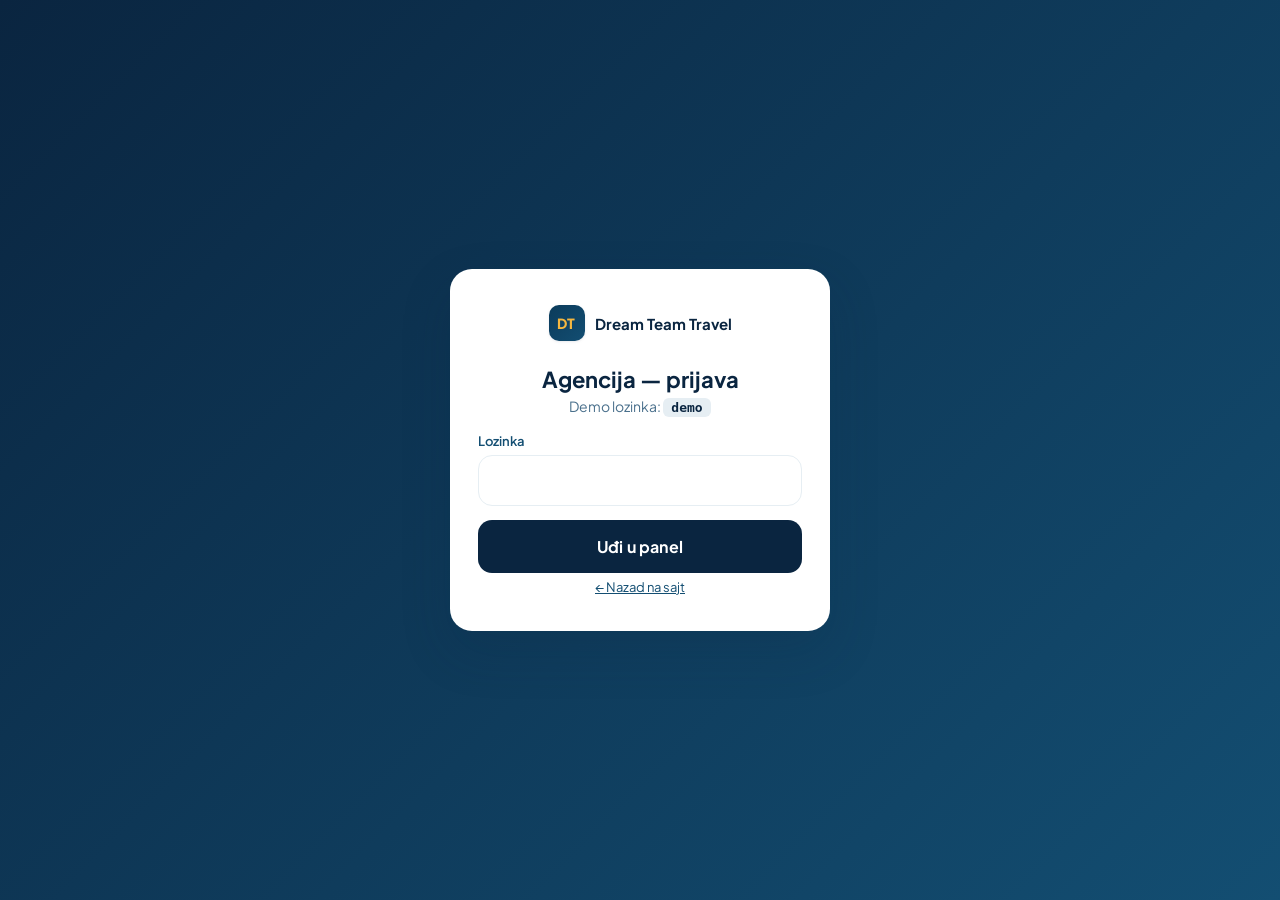
==== admin.html @ a4e40eef "Make demo functional: persistent store + admin panel + lookup + calendar - Add js/store.js: localSto" ====
<!DOCTYPE html>
<html lang="sr">
<head>
  <meta charset="UTF-8" />
  <meta name="viewport" content="width=device-width, initial-scale=1.0" />
  <meta name="theme-color" content="#0a2540" />
  <title>Admin · Dream Team Travel</title>
  <link rel="preconnect" href="https://fonts.googleapis.com" />
  <link rel="preconnect" href="https://fonts.gstatic.com" crossorigin />
  <link href="https://fonts.googleapis.com/css2?family=Plus+Jakarta+Sans:wght@400;500;600;700;800&display=swap" rel="stylesheet" />
  <link rel="stylesheet" href="css/styles.css" />
</head>
<body class="admin-body">

  <!-- Login gate -->
  <div class="admin-gate" id="admin-gate">
    <div class="gate-card">
      <div class="brand center">
        <span class="brand-mark">DT</span>
        <span class="brand-name">Dream Team Travel</span>
      </div>
      <h2>Agencija — prijava</h2>
      <p class="muted">Demo lozinka: <code>demo</code></p>
      <form id="login-form">
        <label class="field">
          <span>Lozinka</span>
          <input type="password" id="admin-pass" autocomplete="current-password" />
        </label>
        <button type="submit" class="btn-primary btn-lg">Uđi u panel</button>
      </form>
      <p class="reassure"><a href="index.html">← Nazad na sajt</a></p>
    </div>
  </div>

  <!-- App -->
  <div class="admin-app" id="admin-app" hidden>
    <header class="admin-nav">
      <a href="index.html" class="brand">
        <span class="brand-mark">DT</span>
        <span class="brand-name">Dream Team Travel · <em>Admin</em></span>
      </a>
      <div class="admin-actions">
        <button class="btn-ghost" id="reseed-btn" title="Vrati demo podatke">↻ Reset demo</button>
        <button class="btn-ghost" id="new-booking-btn">+ Nova rezervacija</button>
        <button class="btn-ghost" id="logout-btn">Odjava</button>
      </div>
    </header>

    <!-- KPI traka -->
    <section class="kpi-row">
      <div class="kpi"><span>Danas — polazaka</span><strong id="k-today-deps">—</strong></div>
      <div class="kpi"><span>Danas — putnika</span><strong id="k-today-pax">—</strong></div>
      <div class="kpi"><span>Ova nedelja — rezervacija</span><strong id="k-week">—</strong></div>
      <div class="kpi"><span>Ova nedelja — prihod</span><strong id="k-rev">—</strong></div>
    </section>

    <!-- Tabovi -->
    <nav class="admin-tabs">
      <button data-tab="upcoming" class="active">Nadolazeći polasci</button>
      <button data-tab="all">Sve rezervacije</button>
      <button data-tab="routes">Pregled po linijama</button>
    </nav>

    <!-- TAB: Upcoming -->
    <section class="admin-section" id="tab-upcoming">
      <div class="section-h">
        <h2>Polasci u narednih 14 dana</h2>
        <div class="muted-sm">Klikni red da otvoriš spisak putnika · Zatvori polazak da blokiraš dalje rezervacije</div>
      </div>
      <div class="dep-table" id="dep-table"></div>
    </section>

    <!-- TAB: Sve rezervacije -->
    <section class="admin-section" id="tab-all" hidden>
      <div class="section-h">
        <h2>Sve rezervacije</h2>
        <input type="search" id="all-search" placeholder="Pretraga: ime, telefon, ref kod, grad..." />
      </div>
      <div class="bookings-table" id="bookings-table"></div>
    </section>

    <!-- TAB: Routes -->
    <section class="admin-section" id="tab-routes" hidden>
      <div class="section-h">
        <h2>Pregled po linijama</h2>
        <div class="muted-sm">Popunjenost i prihod u narednih 14 dana</div>
      </div>
      <div class="routes-table" id="routes-table"></div>
    </section>
  </div>

  <!-- Manifest modal (spisak putnika za polazak) -->
  <div class="confirm-overlay" id="manifest-overlay" hidden>
    <div class="confirm-modal manifest-modal">
      <div class="manifest-head">
        <h2 id="manifest-title">—</h2>
        <button class="btn-text" id="close-manifest">✕</button>
      </div>
      <div class="manifest-sub" id="manifest-sub"></div>
      <div class="manifest-body" id="manifest-body"></div>
      <div class="manifest-actions">
        <button class="btn-secondary" id="close-departure-btn">Zatvori polazak</button>
        <button class="btn-primary" onclick="window.print()">🖨 Štampa manifest</button>
      </div>
    </div>
  </div>

  <!-- New booking modal -->
  <div class="confirm-overlay" id="new-overlay" hidden>
    <div class="confirm-modal new-modal">
      <h2>Nova rezervacija (ručni unos)</h2>
      <p class="muted">Za kada agencija unosi pozive primljene telefonom.</p>
      <form id="new-form">
        <div class="grid-2">
          <label class="field"><span>Linija</span><select id="n-route"></select></label>
          <label class="field"><span>Datum</span><input type="date" id="n-date" /></label>
        </div>
        <div class="grid-2">
          <label class="field"><span>Polazak</span><select id="n-time"></select></label>
          <label class="field"><span>Putnika</span>
            <select id="n-pax">
              <option>1</option><option>2</option><option>3</option><option>4</option>
              <option>5</option><option>6</option><option>7</option><option>8</option>
            </select>
          </label>
        </div>
        <label class="field"><span>Tip puta</span>
          <select id="n-trip"><option value="oneWay">Jedan pravac</option><option value="return">Povratna</option></select>
        </label>
        <label class="field"><span>Pickup adresa (Beograd)</span><input type="text" id="n-pickup" /></label>
        <label class="field"><span>Dropoff adresa</span><input type="text" id="n-dropoff" /></label>
        <label class="field"><span>Ime i prezime</span><input type="text" id="n-name" /></label>
        <label class="field"><span>Telefon</span><input type="tel" id="n-phone" /></label>
        <label class="field"><span>Napomena</span><textarea id="n-note" rows="2"></textarea></label>
        <div class="new-price" id="n-price"></div>
        <div class="new-actions">
          <button type="button" class="btn-secondary" id="cancel-new">Odustani</button>
          <button type="submit" class="btn-primary">Sačuvaj rezervaciju</button>
        </div>
      </form>
    </div>
  </div>

  <script src="js/data.js"></script>
  <script src="js/store.js"></script>
  <script src="js/admin.js"></script>
</body>
</html>
---- css/styles.css ----
/* ============================================
   Dream Team Travel — Online rezervacija
   Mobile-first. Premium, ali jednostavno.
   ============================================ */

:root {
  /* Brand */
  --ink-900: #0a2540;
  --ink-800: #0b3b5b;
  --ink-700: #134e72;
  --ink-500: #4a708c;
  --ink-300: #9fb6c5;
  --ink-100: #e6eef3;
  --bg:      #f7f9fb;
  --paper:   #ffffff;

  --accent:    #f5b740; /* topli mediteranski žuti */
  --accent-d:  #d99a1f;
  --success:   #1aa179;
  --danger:    #d4524a;
  --whatsapp:  #25d366;

  /* Radii / shadows */
  --r-sm: 8px;
  --r-md: 14px;
  --r-lg: 22px;
  --shadow-sm: 0 1px 2px rgba(10,37,64,.06), 0 1px 4px rgba(10,37,64,.04);
  --shadow-md: 0 6px 18px rgba(10,37,64,.08), 0 2px 6px rgba(10,37,64,.05);
  --shadow-lg: 0 20px 50px rgba(10,37,64,.18);

  --maxw: 1120px;
  --gap:  16px;

  /* Type */
  --font: "Plus Jakarta Sans", system-ui, -apple-system, "Segoe UI", Roboto, Arial, sans-serif;
}

* { box-sizing: border-box; }
[hidden] { display: none !important; }
html, body {
  margin: 0; padding: 0;
  font-family: var(--font);
  background: var(--bg);
  color: var(--ink-900);
  -webkit-font-smoothing: antialiased;
  text-size-adjust: 100%;
}
body { padding-bottom: 80px; } /* prostor za mobile CTA */
@media (min-width: 820px) { body { padding-bottom: 0; } }

a { color: inherit; text-decoration: none; }
button { font-family: inherit; cursor: pointer; }
img { max-width: 100%; display: block; }

.sr-only { position: absolute; width: 1px; height: 1px; overflow: hidden; clip: rect(0 0 0 0); }
.container { max-width: var(--maxw); margin: 0 auto; padding: 0 20px; }
.hide-sm { display: none; }
@media (min-width: 720px) { .hide-sm { display: inline; } }

/* ============ Trust bar ============ */
.trust-bar {
  background: var(--ink-900);
  color: #e8eff5;
  font-size: 13px;
  display: flex; gap: 14px; align-items: center; justify-content: center;
  padding: 9px 16px;
  letter-spacing: .01em;
}
.trust-bar strong { color: var(--accent); margin-right: 4px; }
.trust-bar .dot {
  width: 4px; height: 4px; border-radius: 50%; background: #4a708c;
}

/* ============ Nav ============ */
.nav {
  display: flex; align-items: center; justify-content: space-between;
  padding: 14px 20px;
  background: var(--paper);
  border-bottom: 1px solid var(--ink-100);
  position: sticky; top: 0; z-index: 50;
  backdrop-filter: blur(8px);
  background: rgba(255,255,255,.92);
}
.brand { display: flex; align-items: center; gap: 10px; font-weight: 700; }
.brand-mark {
  width: 36px; height: 36px;
  background: linear-gradient(135deg, var(--ink-800), var(--ink-700));
  color: var(--accent);
  border-radius: 10px;
  display: grid; place-items: center;
  font-weight: 800; font-size: 14px;
  letter-spacing: .02em;
  box-shadow: var(--shadow-sm);
}
.brand-name { font-size: 15px; color: var(--ink-900); }
@media (max-width: 520px) {
  .brand-name { display: none; }
}
.nav-links { display: flex; align-items: center; gap: 22px; font-size: 14px; }
.nav-links a { color: var(--ink-500); font-weight: 500; }
.nav-links a:hover { color: var(--ink-900); }
.nav-phone {
  background: var(--ink-100); color: var(--ink-900) !important;
  padding: 8px 14px; border-radius: 999px; font-weight: 600;
}
@media (max-width: 720px) {
  .nav-links a:not(.nav-phone):not(#open-lookup) { display: none; }
  .nav-links #open-lookup { font-size: 13px; color: var(--ink-700); }
}
@media (max-width: 480px) {
  .nav-links #open-lookup { display: none; }
}

/* ============ Hero ============ */
.hero {
  display: grid; grid-template-columns: 1fr; gap: 24px;
  padding: 28px 20px 8px;
  max-width: var(--maxw); margin: 0 auto;
}
@media (min-width: 900px) {
  .hero {
    grid-template-columns: 1.05fr 1fr;
    gap: 56px;
    padding: 56px 20px 24px;
    align-items: center;
  }
}

.hero-text { padding-top: 4px; }
.eyebrow {
  display: inline-block;
  background: var(--ink-100); color: var(--ink-700);
  padding: 6px 12px; border-radius: 999px;
  font-size: 12px; font-weight: 600; letter-spacing: .04em;
  text-transform: uppercase;
}
.eyebrow.center { display: inline-block; }
.hero h1 {
  font-size: clamp(34px, 6.5vw, 56px);
  line-height: 1.05; letter-spacing: -.02em;
  margin: 14px 0 12px; font-weight: 800;
}
.hero-sub {
  color: var(--ink-500); font-size: clamp(16px, 1.6vw, 18px); margin: 0 0 18px;
  max-width: 480px;
}
.hero-points { list-style: none; padding: 0; margin: 0 0 18px; display: grid; gap: 10px; }
.hero-points li {
  display: flex; gap: 10px; align-items: center;
  color: var(--ink-900); font-weight: 500;
}
.check {
  width: 22px; height: 22px; flex-shrink: 0;
  background: rgba(26,161,121,.12); color: var(--success);
  border-radius: 50%; display: grid; place-items: center;
  font-weight: 800; font-size: 12px;
}

/* ============ Booking card ============ */
.booking-card {
  background: var(--paper);
  border-radius: var(--r-lg);
  box-shadow: var(--shadow-md);
  padding: 22px;
  border: 1px solid var(--ink-100);
}
@media (min-width: 900px) {
  .booking-card { padding: 30px; }
}
.bc-header h2 {
  font-size: 22px; margin: 0 0 4px; font-weight: 700;
  letter-spacing: -.01em;
}
.bc-header p { color: var(--ink-500); margin: 0 0 18px; font-size: 14px; }

.bc-form { display: grid; gap: 14px; }
.grid-2 { display: grid; grid-template-columns: 1fr 1fr; gap: 12px; }

.field { display: flex; flex-direction: column; gap: 6px; }
.field > span {
  font-size: 13px; font-weight: 600; color: var(--ink-700);
}
.field > span em { color: var(--ink-300); font-style: normal; font-weight: 400; }
.field input, .field select, .field textarea {
  padding: 14px 14px;
  border-radius: var(--r-md);
  border: 1.5px solid var(--ink-100);
  background: var(--paper);
  font-size: 16px; /* >=16 da iOS ne zumira */
  color: var(--ink-900);
  font-family: inherit;
  transition: border .15s, box-shadow .15s;
}
.field input:focus, .field select:focus, .field textarea:focus {
  outline: none;
  border-color: var(--ink-700);
  box-shadow: 0 0 0 3px rgba(19,78,114,.12);
}
.hint { color: var(--ink-300); font-size: 12px; margin-top: 4px; }

.trip-type {
  border: 0; padding: 0; margin: 4px 0 6px;
  display: flex; gap: 8px;
}
.trip-type label {
  flex: 1;
  display: flex; align-items: center; gap: 8px;
  padding: 11px 14px;
  background: var(--bg);
  border: 1.5px solid var(--ink-100);
  border-radius: var(--r-md);
  font-size: 14px; font-weight: 500;
  cursor: pointer;
  transition: all .15s;
}
.trip-type label:has(input:checked) {
  background: rgba(245,183,64,.12);
  border-color: var(--accent);
  color: var(--ink-900);
}
.trip-type input { accent-color: var(--ink-700); }
.trip-type em { color: var(--success); font-style: normal; font-weight: 600; font-size: 12px; }

.btn-primary {
  background: var(--ink-900);
  color: #fff;
  border: 0;
  padding: 14px 22px;
  border-radius: var(--r-md);
  font-size: 15px; font-weight: 700;
  letter-spacing: .01em;
  transition: transform .1s, background .15s;
}
.btn-primary:hover { background: var(--ink-800); }
.btn-primary:active { transform: scale(.985); }
.btn-lg { padding: 16px 22px; font-size: 16px; width: 100%; }

.reassure {
  text-align: center; color: var(--ink-500); font-size: 13px;
  margin: 6px 0 0;
}

/* ============ Flow ============ */
.flow {
  background: var(--bg);
  padding: 40px 20px 60px;
}
.flow-inner {
  max-width: 640px; margin: 0 auto;
  background: var(--paper);
  border-radius: var(--r-lg);
  padding: 22px;
  box-shadow: var(--shadow-md);
  border: 1px solid var(--ink-100);
}
@media (min-width: 720px) { .flow-inner { padding: 32px; } }

.flow-header {
  display: grid;
  grid-template-columns: 32px 1fr auto;
  align-items: center;
  gap: 12px;
  margin-bottom: 22px;
}
.back-btn {
  width: 36px; height: 36px;
  background: var(--ink-100); border: 0; border-radius: 50%;
  font-size: 22px; line-height: 1; color: var(--ink-700);
  display: grid; place-items: center;
}
.back-btn:hover { background: var(--ink-300); color: #fff; }
.flow-progress {
  display: flex; align-items: center; gap: 8px;
}
.flow-progress .step {
  width: 26px; height: 26px; border-radius: 50%;
  background: var(--ink-100); color: var(--ink-500);
  display: grid; place-items: center; font-size: 12px; font-weight: 700;
  transition: all .2s;
}
.flow-progress .step.active {
  background: var(--ink-900); color: #fff;
}
.flow-progress .step.done {
  background: var(--success); color: #fff;
}
.flow-progress .bar {
  flex: 1; height: 2px; background: var(--ink-100);
  min-width: 16px;
}
.flow-summary {
  font-size: 12px; color: var(--ink-500); text-align: right; line-height: 1.3;
}
.flow-summary strong { display: block; color: var(--ink-900); font-size: 13px; }

.flow-step h2 {
  font-size: 22px; margin: 0 0 6px; letter-spacing: -.01em;
}
.muted { color: var(--ink-500); font-size: 14px; margin: 0 0 18px; }
.section-h3 {
  font-size: 13px; text-transform: uppercase; letter-spacing: .06em;
  color: var(--ink-500); margin: 18px 0 4px; font-weight: 700;
}

/* Departure list */
.departure-list { display: grid; gap: 12px; margin-top: 6px; }
.departure {
  display: grid;
  grid-template-columns: auto 1fr auto;
  gap: 14px; align-items: center;
  padding: 16px;
  border: 1.5px solid var(--ink-100);
  border-radius: var(--r-md);
  background: var(--paper);
  text-align: left;
  transition: all .15s;
  cursor: pointer;
  width: 100%;
  font-family: inherit;
}
.departure:hover:not(:disabled) {
  border-color: var(--ink-700);
  box-shadow: var(--shadow-sm);
  transform: translateY(-1px);
}
.departure:disabled { opacity: .5; cursor: not-allowed; }
.dep-time {
  font-size: 22px; font-weight: 800; letter-spacing: -.02em;
  color: var(--ink-900);
}
.dep-time small { display: block; font-size: 11px; font-weight: 600; color: var(--ink-500); }
.dep-mid h3 { margin: 0 0 4px; font-size: 15px; font-weight: 700; }
.dep-mid p { margin: 0; color: var(--ink-500); font-size: 13px; }
.dep-right { text-align: right; }
.seats-pill {
  display: inline-block; padding: 4px 10px; border-radius: 999px;
  font-size: 12px; font-weight: 700;
}
.seats-pill.ok { background: rgba(26,161,121,.15); color: var(--success); }
.seats-pill.low { background: rgba(245,183,64,.18); color: var(--accent-d); }
.seats-pill.none { background: rgba(212,82,74,.12); color: var(--danger); }
.dep-price { font-size: 18px; font-weight: 800; margin-top: 6px; color: var(--ink-900); }
.dep-price small { font-size: 11px; color: var(--ink-500); font-weight: 500; display: block; }

.checkbox {
  display: flex; gap: 10px; align-items: flex-start;
  font-size: 14px; color: var(--ink-700);
  padding: 10px 0; cursor: pointer;
}
.checkbox input { margin-top: 2px; transform: scale(1.15); accent-color: var(--ink-900); }
.checkbox a { color: var(--ink-800); text-decoration: underline; }

/* Step 3 — review */
.review-card {
  background: var(--bg);
  border-radius: var(--r-md);
  padding: 16px;
  display: grid; gap: 10px;
  border: 1px solid var(--ink-100);
}
.review-card .r-row {
  display: grid; grid-template-columns: 110px 1fr; gap: 12px;
  font-size: 14px;
}
.review-card .r-row span:first-child { color: var(--ink-500); }
.review-card .r-row strong { color: var(--ink-900); font-weight: 600; }
.price-box {
  background: var(--ink-900); color: #fff;
  border-radius: var(--r-md);
  padding: 18px;
  margin: 18px 0;
}
.price-box .row {
  display: flex; justify-content: space-between; align-items: center;
  padding: 4px 0;
  color: rgba(255,255,255,.7); font-size: 14px;
}
.price-box .row.total {
  color: #fff; font-size: 22px; font-weight: 800;
  border-top: 1px solid rgba(255,255,255,.15);
  padding-top: 12px; margin-top: 4px;
}
.price-box .row.total span:last-child { color: var(--accent); }
.price-box small { color: rgba(255,255,255,.55); }

/* ============ Confirmation modal ============ */
.confirm-overlay {
  position: fixed; inset: 0;
  background: rgba(10,37,64,.5);
  display: grid; place-items: center;
  z-index: 100;
  padding: 16px;
  animation: fadeIn .2s;
}
@keyframes fadeIn { from { opacity: 0; } to { opacity: 1; } }
.confirm-modal {
  background: var(--paper);
  border-radius: var(--r-lg);
  padding: 32px 24px;
  max-width: 420px; width: 100%;
  text-align: center;
  box-shadow: var(--shadow-lg);
  animation: pop .25s cubic-bezier(.2,.9,.3,1.1);
}
@keyframes pop { from { transform: scale(.92); opacity: 0; } to { transform: scale(1); opacity: 1; } }
.confirm-icon {
  width: 64px; height: 64px;
  background: var(--success); color: #fff;
  border-radius: 50%;
  display: grid; place-items: center;
  font-size: 32px; font-weight: 800;
  margin: 0 auto 16px;
  box-shadow: 0 8px 24px rgba(26,161,121,.4);
}
.confirm-modal h2 { margin: 0 0 8px; font-size: 24px; }
.confirm-modal > p { color: var(--ink-500); margin: 0 0 16px; }
.confirm-ref {
  background: var(--bg); border-radius: var(--r-md);
  padding: 12px; font-size: 13px; color: var(--ink-500);
  margin: 12px 0 18px;
}
.confirm-ref strong {
  font-size: 22px; color: var(--ink-900); letter-spacing: .12em;
  font-family: ui-monospace, "SF Mono", Menlo, monospace;
}
.btn-whatsapp {
  display: block; width: 100%;
  background: var(--whatsapp); color: #fff;
  padding: 14px; border-radius: var(--r-md);
  font-weight: 700; margin-bottom: 8px;
  text-decoration: none;
}
.btn-secondary {
  display: block; width: 100%;
  background: var(--ink-100); color: var(--ink-900);
  padding: 14px; border-radius: var(--r-md);
  font-weight: 700;
}
.btn-text {
  background: none; border: 0; color: var(--ink-500);
  margin-top: 12px; font-size: 14px; padding: 8px;
  text-decoration: underline;
}

/* ============ Routes section ============ */
.routes { padding: 60px 0 40px; }
.section-h2 {
  font-size: clamp(28px, 4vw, 38px);
  margin: 12px 0 8px;
  letter-spacing: -.02em;
  text-align: center;
}
.section-sub { color: var(--ink-500); text-align: center; margin: 0 0 32px; }
.eyebrow.center { display: block; text-align: center; width: fit-content; margin: 0 auto; }

.route-grid {
  display: grid;
  grid-template-columns: 1fr;
  gap: 12px;
}
@media (min-width: 600px) { .route-grid { grid-template-columns: repeat(2, 1fr); } }
@media (min-width: 900px) { .route-grid { grid-template-columns: repeat(3, 1fr); gap: 16px; } }

.route-card {
  background: var(--paper);
  border: 1.5px solid var(--ink-100);
  border-radius: var(--r-md);
  padding: 18px 18px 16px;
  display: flex; flex-direction: column; gap: 4px;
  transition: all .15s;
  cursor: pointer;
  text-align: left;
  font-family: inherit;
}
.route-card:hover {
  border-color: var(--ink-700);
  transform: translateY(-2px);
  box-shadow: var(--shadow-md);
}
.route-card .route-flag { font-size: 22px; margin-bottom: 4px; }
.route-card h3 {
  margin: 0; font-size: 18px; font-weight: 700;
  display: flex; justify-content: space-between; align-items: baseline;
}
.route-card h3 .from-arrow { color: var(--ink-300); font-weight: 500; font-size: 14px; }
.route-card .region { color: var(--ink-500); font-size: 13px; margin: 2px 0 12px; }
.route-card .price-row {
  display: flex; justify-content: space-between; align-items: center;
  margin-top: auto;
  padding-top: 10px;
  border-top: 1px dashed var(--ink-100);
}
.route-card .price { font-size: 22px; font-weight: 800; color: var(--ink-900); }
.route-card .price small { font-size: 12px; font-weight: 500; color: var(--ink-500); }
.route-card .arrow {
  width: 32px; height: 32px; border-radius: 50%;
  background: var(--ink-100); color: var(--ink-700);
  display: grid; place-items: center;
  transition: all .15s;
  font-weight: 700;
}
.route-card:hover .arrow { background: var(--accent); color: var(--ink-900); }

/* ============ How it works ============ */
.how { padding: 50px 0; background: var(--paper); }
.how-grid {
  display: grid; gap: 22px;
  grid-template-columns: 1fr;
  margin-top: 30px;
}
@media (min-width: 720px) { .how-grid { grid-template-columns: repeat(3, 1fr); gap: 28px; } }
.how-step { padding: 8px; }
.how-num {
  width: 44px; height: 44px;
  background: linear-gradient(135deg, var(--ink-800), var(--ink-700));
  color: var(--accent);
  border-radius: 12px;
  display: grid; place-items: center;
  font-size: 20px; font-weight: 800;
  margin-bottom: 14px;
}
.how-step h3 { margin: 0 0 6px; font-size: 18px; }
.how-step p { color: var(--ink-500); margin: 0; line-height: 1.5; }

/* ============ Social proof ============ */
.proof { padding: 36px 0; background: var(--ink-900); color: #fff; }
.proof-grid {
  display: grid; gap: 24px;
  grid-template-columns: repeat(2, 1fr);
}
@media (min-width: 720px) { .proof-grid { grid-template-columns: repeat(4, 1fr); } }
.stat { text-align: center; }
.stat strong {
  display: block; font-size: 32px; font-weight: 800;
  color: var(--accent); letter-spacing: -.02em;
}
.stat span { font-size: 13px; color: rgba(255,255,255,.7); }

/* ============ FAQ ============ */
.faq { padding: 60px 0; }
.faq-list { max-width: 720px; margin: 30px auto 0; display: grid; gap: 10px; }
.faq details {
  background: var(--paper);
  border: 1.5px solid var(--ink-100);
  border-radius: var(--r-md);
  padding: 14px 18px;
  transition: border .15s;
}
.faq details[open] { border-color: var(--ink-700); }
.faq summary {
  font-weight: 600; cursor: pointer; list-style: none;
  display: flex; justify-content: space-between; align-items: center;
}
.faq summary::-webkit-details-marker { display: none; }
.faq summary::after {
  content: "+";
  font-size: 22px; color: var(--ink-500); font-weight: 400;
  transition: transform .2s;
}
.faq details[open] summary::after { content: "−"; }
.faq details p { margin: 10px 0 0; color: var(--ink-500); line-height: 1.55; }

/* ============ Footer ============ */
.foot { background: var(--ink-900); color: #d9e3eb; padding: 50px 0 24px; }
.foot-grid {
  display: grid; gap: 28px;
  grid-template-columns: 1fr;
}
@media (min-width: 720px) { .foot-grid { grid-template-columns: 1.5fr 1fr 1fr; } }
.foot h4 { color: #fff; font-size: 14px; margin: 0 0 12px; }
.foot p { margin: 6px 0; font-size: 14px; }
.foot a { color: #d9e3eb; }
.foot a:hover { color: var(--accent); }
.foot .brand-name { color: #fff; }
.foot-tag { color: rgba(255,255,255,.55); font-size: 14px; margin-top: 12px; }
.copyright {
  text-align: center;
  border-top: 1px solid rgba(255,255,255,.1);
  margin-top: 30px; padding-top: 22px;
  color: rgba(255,255,255,.4); font-size: 13px;
}

/* ============ Mobile sticky CTA ============ */
.mobile-cta {
  position: fixed; left: 12px; right: 12px; bottom: 12px;
  background: var(--ink-900); color: #fff;
  padding: 16px;
  border-radius: var(--r-md);
  text-align: center; font-weight: 700;
  box-shadow: 0 10px 30px rgba(10,37,64,.3);
  z-index: 40;
  font-size: 15px;
}
@media (min-width: 820px) { .mobile-cta { display: none; } }
.mobile-cta:active { transform: scale(.98); }

/* small refinements */
::placeholder { color: var(--ink-300); }

/* ============================================
   WEEK CALENDAR (Step 1)
   ============================================ */
.week-calendar {
  display: grid;
  grid-template-columns: repeat(7, 1fr);
  gap: 6px;
  margin: 4px 0 16px;
}
.cal-day {
  display: flex; flex-direction: column; align-items: center;
  gap: 2px;
  padding: 10px 4px;
  background: var(--bg);
  border: 1.5px solid transparent;
  border-radius: var(--r-md);
  font-family: inherit;
  cursor: pointer;
  transition: all .15s;
}
.cal-day:hover:not(:disabled) { border-color: var(--ink-300); }
.cal-day.active {
  background: var(--ink-900); color: #fff;
  border-color: var(--ink-900);
}
.cal-day.active .cal-seats { color: var(--accent); }
.cal-day.full { opacity: .55; }
.cal-day.full .cal-seats { color: var(--danger); font-weight: 600; }
.cal-day:disabled { cursor: not-allowed; }
.cal-dow {
  font-size: 11px; text-transform: uppercase; letter-spacing: .04em;
  color: var(--ink-500); font-weight: 600;
}
.cal-day.active .cal-dow { color: rgba(255,255,255,.7); }
.cal-day-num {
  font-size: 22px; font-weight: 800; line-height: 1; margin: 2px 0;
}
.cal-seats {
  font-size: 10px; color: var(--ink-500); font-weight: 600;
}
.day-label {
  font-size: 14px; color: var(--ink-500); margin: 8px 0 4px;
}
.day-label strong { color: var(--ink-900); text-transform: capitalize; }
.empty-banner {
  padding: 14px; border-radius: 14px;
  background: rgba(212,82,74,.08); color: #7a2620;
  font-size: 14px; margin-top: 6px;
}

/* ============================================
   LOOKUP modal
   ============================================ */
.lookup-modal {
  max-width: 460px;
  text-align: left;
}
.lookup-modal h2 { text-align: center; }
.lookup-modal .muted { text-align: center; }
.lookup-results { margin-top: 16px; max-height: 50vh; overflow-y: auto; }
.lookup-item {
  background: var(--bg); border-radius: var(--r-md);
  padding: 14px; margin-bottom: 10px;
  border: 1px solid var(--ink-100);
}
.lookup-item.cancelled { opacity: .55; }
.li-head { display: flex; justify-content: space-between; align-items: center; gap: 10px; }
.li-meta { color: var(--ink-500); font-size: 13px; margin-top: 4px; }
.li-ref { font-size: 12px; color: var(--ink-500); margin-top: 4px; font-family: ui-monospace, monospace; }
.li-ref strong { color: var(--ink-900); }
.btn-cancel {
  margin-top: 10px;
  background: none; border: 1.5px solid var(--danger);
  color: var(--danger);
  padding: 8px 14px; border-radius: 10px;
  font-size: 13px; font-weight: 600;
}
.btn-cancel:hover { background: rgba(212,82,74,.08); }

.status-pill {
  display: inline-block; padding: 3px 10px; border-radius: 999px;
  font-size: 11px; font-weight: 700;
}
.status-pill.ok { background: rgba(26,161,121,.15); color: var(--success); }
.status-pill.cancel { background: rgba(212,82,74,.12); color: var(--danger); }
.status-pill.done { background: var(--ink-100); color: var(--ink-500); }

.nav-admin {
  background: linear-gradient(135deg, var(--ink-800), var(--ink-700));
  color: #fff !important;
  padding: 8px 14px; border-radius: 999px; font-weight: 600;
  font-size: 13px;
}
.nav-admin:hover { color: var(--accent) !important; }

/* ============================================
   ADMIN PANEL
   ============================================ */
.admin-body { background: var(--bg); padding-bottom: 0; }

/* gate */
.admin-gate {
  min-height: 100vh;
  display: grid; place-items: center;
  background: linear-gradient(135deg, var(--ink-900), var(--ink-700));
  padding: 20px;
}
.gate-card {
  background: var(--paper);
  border-radius: var(--r-lg);
  padding: 36px 28px;
  width: 100%; max-width: 380px;
  box-shadow: var(--shadow-lg);
}
.gate-card .brand.center {
  justify-content: center; margin-bottom: 24px;
}
.gate-card h2 { margin: 0 0 4px; font-size: 22px; text-align: center; }
.gate-card .muted { text-align: center; margin-bottom: 18px; }
.gate-card code {
  background: var(--ink-100); padding: 2px 8px; border-radius: 6px;
  font-size: 13px; color: var(--ink-900); font-weight: 600;
}
.gate-card form { display: grid; gap: 14px; }
.gate-card .reassure a { color: var(--ink-700); text-decoration: underline; }

/* admin app */
.admin-app { min-height: 100vh; }
.admin-nav {
  display: flex; justify-content: space-between; align-items: center;
  padding: 14px 24px;
  background: var(--ink-900); color: #fff;
  position: sticky; top: 0; z-index: 30;
}
.admin-nav .brand-name { color: #fff; }
.admin-nav .brand-name em { color: var(--accent); font-style: normal; font-weight: 500; }
.admin-actions { display: flex; gap: 8px; }
.btn-ghost {
  background: rgba(255,255,255,.08); color: #fff;
  border: 1px solid rgba(255,255,255,.15);
  padding: 8px 14px; border-radius: 8px;
  font-size: 13px; font-weight: 600;
}
.btn-ghost:hover { background: rgba(255,255,255,.15); }
@media (max-width: 600px) {
  .admin-actions .btn-ghost { padding: 8px 10px; font-size: 12px; }
  #reseed-btn { display: none; }
}

/* KPI row */
.kpi-row {
  display: grid; gap: 12px;
  grid-template-columns: repeat(2, 1fr);
  padding: 20px 24px;
  max-width: 1400px; margin: 0 auto;
}
@media (min-width: 720px) { .kpi-row { grid-template-columns: repeat(4, 1fr); } }
.kpi {
  background: var(--paper);
  padding: 16px 18px;
  border-radius: var(--r-md);
  border: 1px solid var(--ink-100);
  box-shadow: var(--shadow-sm);
}
.kpi span {
  display: block; font-size: 12px; color: var(--ink-500);
  text-transform: uppercase; letter-spacing: .04em; font-weight: 600;
  margin-bottom: 6px;
}
.kpi strong {
  display: block; font-size: 28px; font-weight: 800;
  color: var(--ink-900); letter-spacing: -.02em;
}

/* tabs */
.admin-tabs {
  display: flex; gap: 4px;
  padding: 0 24px;
  max-width: 1400px; margin: 0 auto;
  border-bottom: 1px solid var(--ink-100);
  overflow-x: auto;
}
.admin-tabs button {
  background: none; border: 0;
  padding: 14px 18px;
  font-size: 14px; font-weight: 600;
  color: var(--ink-500);
  border-bottom: 3px solid transparent;
  margin-bottom: -1px;
  white-space: nowrap;
  cursor: pointer;
}
.admin-tabs button:hover { color: var(--ink-900); }
.admin-tabs button.active {
  color: var(--ink-900); border-bottom-color: var(--accent);
}

.admin-section {
  padding: 24px;
  max-width: 1400px; margin: 0 auto;
}
.section-h {
  display: flex; justify-content: space-between; align-items: center;
  gap: 16px; flex-wrap: wrap;
  margin-bottom: 16px;
}
.section-h h2 { margin: 0; font-size: 22px; }
.muted-sm { color: var(--ink-500); font-size: 13px; }
#all-search {
  padding: 10px 14px; border: 1.5px solid var(--ink-100);
  border-radius: 10px; font-size: 14px;
  font-family: inherit; min-width: 240px;
}
.empty {
  background: var(--paper); padding: 32px;
  border-radius: var(--r-md); text-align: center;
  color: var(--ink-500); border: 1px dashed var(--ink-100);
}

/* Departure rows table */
.dep-table { display: grid; gap: 18px; }
.date-group {
  background: var(--paper);
  border-radius: var(--r-md);
  border: 1px solid var(--ink-100);
  overflow: hidden;
}
.date-head {
  padding: 12px 18px;
  background: var(--ink-100);
  font-size: 13px; font-weight: 700;
  text-transform: capitalize;
  color: var(--ink-700);
  letter-spacing: .02em;
}
.dep-row {
  display: grid;
  grid-template-columns: 60px 1fr 220px 80px 60px;
  gap: 12px; align-items: center;
  padding: 14px 18px;
  border-top: 1px solid var(--ink-100);
  cursor: pointer;
  transition: background .12s;
}
.dep-row:first-of-type { border-top: 0; }
.dep-row:hover { background: var(--bg); }
.dep-row.closed { opacity: .65; }
.dr-time { font-weight: 800; font-size: 16px; color: var(--ink-900); }
.dr-route strong { display: block; font-size: 14px; }
.dr-route small { color: var(--ink-500); font-size: 12px; }
.dr-fill .fill-bar {
  height: 8px; background: var(--ink-100); border-radius: 4px;
  overflow: hidden;
}
.dr-fill .fill-fg { height: 100%; transition: width .3s; }
.dr-fill .fill-fg.low  { background: var(--success); }
.dr-fill .fill-fg.mid  { background: var(--accent); }
.dr-fill .fill-fg.high { background: var(--accent-d); }
.dr-fill .fill-fg.full { background: var(--danger); }
.dr-fill .fill-text { font-size: 11px; color: var(--ink-500); margin-top: 4px; }
.dr-revenue { font-weight: 700; color: var(--ink-900); text-align: right; }
.dr-status { display: flex; justify-content: flex-end; align-items: center; gap: 8px; }
.dr-status .chev { font-size: 22px; color: var(--ink-300); }
@media (max-width: 800px) {
  .dep-row { grid-template-columns: 50px 1fr auto; row-gap: 6px; }
  .dr-fill { grid-column: 1 / -1; }
  .dr-revenue { font-size: 14px; }
  .dr-status { grid-column: 3; }
}

/* All bookings table */
.bookings-table { background: var(--paper); border-radius: var(--r-md); border: 1px solid var(--ink-100); overflow: hidden; }
.b-row {
  display: grid;
  grid-template-columns: 110px 1.4fr 1.2fr 1fr 60px 80px 110px;
  gap: 12px; align-items: center;
  padding: 12px 16px;
  font-size: 14px;
  border-top: 1px solid var(--ink-100);
}
.b-row:first-of-type { border-top: 0; }
.b-row.b-head {
  background: var(--ink-100); color: var(--ink-500);
  font-size: 11px; text-transform: uppercase;
  letter-spacing: .04em; font-weight: 700;
}
.b-row small { display: block; color: var(--ink-500); font-size: 12px; }
.b-ref { font-family: ui-monospace, monospace; font-size: 13px; }
.b-row.cancelled { opacity: .55; }
@media (max-width: 900px) {
  .b-row { grid-template-columns: 1fr 1fr; }
  .b-row.b-head { display: none; }
  .b-row > div::before {
    content: attr(data-label);
    display: block; font-size: 10px; color: var(--ink-500);
    text-transform: uppercase; letter-spacing: .04em;
  }
}

/* Routes table */
.routes-table { background: var(--paper); border-radius: var(--r-md); border: 1px solid var(--ink-100); overflow: hidden; }
.r-row {
  display: grid;
  grid-template-columns: 2fr 1fr 1fr 1fr 1fr;
  gap: 12px; padding: 14px 16px;
  border-top: 1px solid var(--ink-100);
  font-size: 14px;
}
.r-row:first-of-type { border-top: 0; }
.r-row.r-head {
  background: var(--ink-100); color: var(--ink-500);
  font-size: 11px; text-transform: uppercase;
  letter-spacing: .04em; font-weight: 700;
}
.r-row small { color: var(--ink-500); font-weight: 400; }

/* Manifest modal */
.manifest-modal {
  max-width: 640px; width: 100%;
  text-align: left;
  max-height: 90vh; overflow-y: auto;
}
.manifest-head {
  display: flex; justify-content: space-between; align-items: flex-start;
  gap: 12px;
}
.manifest-head h2 { margin: 0; font-size: 22px; flex: 1; }
.manifest-sub { color: var(--ink-500); font-size: 13px; margin: 4px 0 18px; text-transform: capitalize; }
.manifest-body { display: grid; gap: 12px; margin-bottom: 18px; }
.mf-row {
  background: var(--bg);
  border-radius: var(--r-md);
  padding: 14px; border: 1px solid var(--ink-100);
}
.mf-row.cancelled { opacity: .5; }
.mf-main {
  display: flex; justify-content: space-between; align-items: center;
  gap: 10px; margin-bottom: 6px;
}
.mf-meta { font-size: 13px; color: var(--ink-500); margin-bottom: 4px; }
.mf-meta a { color: var(--ink-800); text-decoration: underline; }
.mf-pickup { font-size: 13px; color: var(--ink-700); margin: 2px 0; }
.mf-pickup em { font-style: normal; color: var(--ink-500); font-size: 11px; text-transform: uppercase; margin-right: 4px; }
.mf-note {
  font-size: 13px; color: var(--ink-900);
  background: rgba(245,183,64,.12); padding: 6px 10px; border-radius: 8px;
  margin-top: 6px;
}
.btn-cancel-sm {
  margin-top: 8px;
  background: none; border: 1px solid var(--danger); color: var(--danger);
  padding: 6px 12px; border-radius: 8px;
  font-size: 12px; font-weight: 600;
}
.manifest-actions {
  display: flex; gap: 10px; padding-top: 12px;
  border-top: 1px solid var(--ink-100);
}
.manifest-actions button { flex: 1; }

/* New booking modal */
.new-modal {
  max-width: 540px; text-align: left;
  max-height: 90vh; overflow-y: auto;
}
.new-modal h2 { text-align: center; }
.new-modal .muted { text-align: center; }
.new-modal form { display: grid; gap: 12px; margin-top: 12px; }
.new-price {
  background: var(--ink-900); color: #fff;
  padding: 12px 14px; border-radius: var(--r-md);
  text-align: center; font-weight: 700;
}
.new-actions { display: flex; gap: 10px; margin-top: 8px; }
.new-actions button { flex: 1; }

/* Print: cisti manifest za vozača */
@media print {
  .admin-nav, .kpi-row, .admin-tabs, .admin-section,
  .manifest-actions, #close-manifest, .btn-cancel-sm { display: none !important; }
  .confirm-overlay { position: static; background: none; padding: 0; }
  .manifest-modal { box-shadow: none; max-width: 100%; }
}
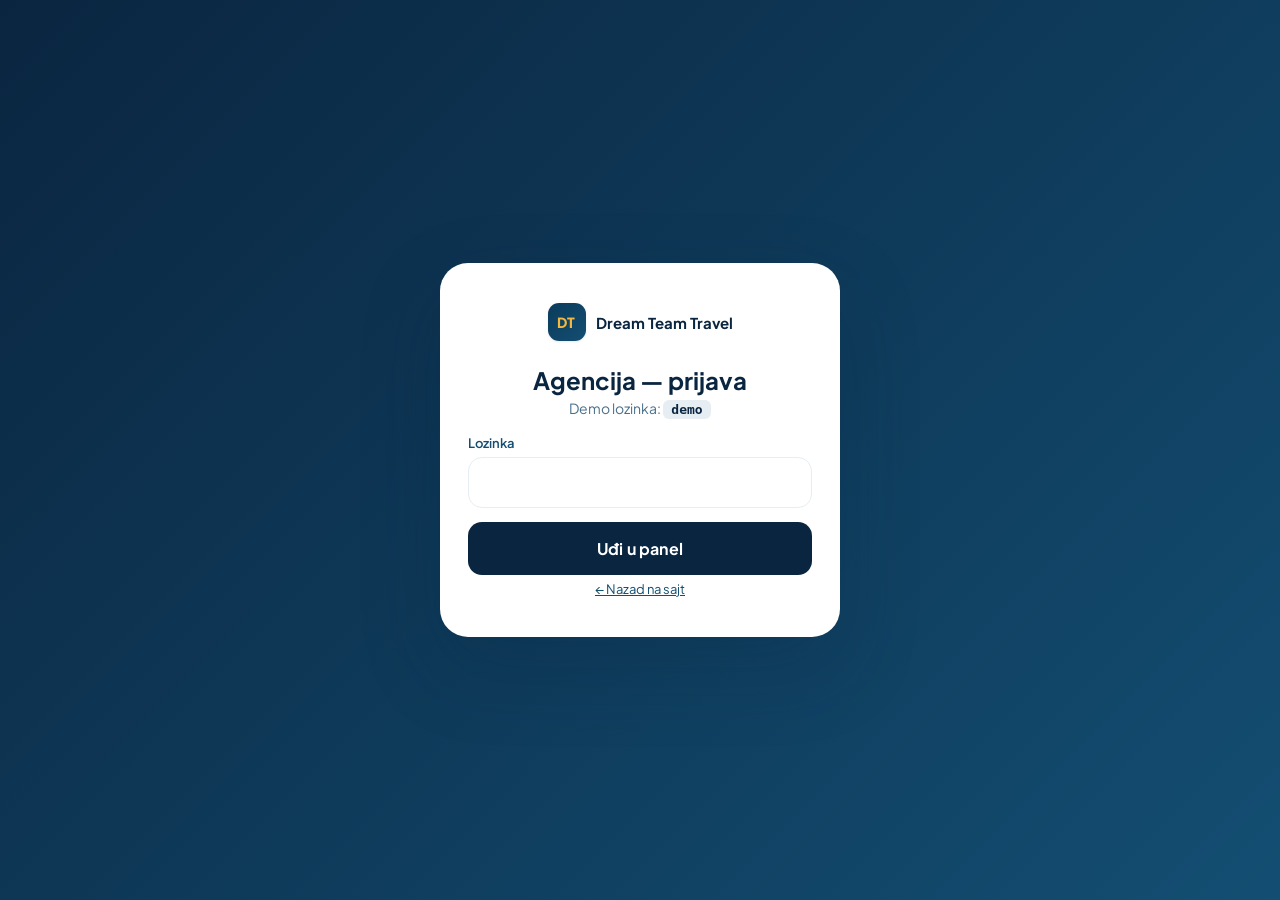
==== commit 713714f6: "Add Email + Telegram notification system (demo mode + worker stub) CUSTOMER SIDE: - Email field is n" ====
--- a/admin.html
+++ b/admin.html
@@ -40,6 +40,7 @@
         <span class="brand-name">Dream Team Travel · <em>Admin</em></span>
       </a>
       <div class="admin-actions">
+        <button class="btn-ghost" id="test-notif-btn" title="Pošalji test email + Telegram">📤 Test obaveštenja</button>
         <button class="btn-ghost" id="reseed-btn" title="Vrati demo podatke">↻ Reset demo</button>
         <button class="btn-ghost" id="new-booking-btn">+ Nova rezervacija</button>
         <button class="btn-ghost" id="logout-btn">Odjava</button>
@@ -59,6 +60,7 @@
       <button data-tab="upcoming" class="active">Nadolazeći polasci</button>
       <button data-tab="all">Sve rezervacije</button>
       <button data-tab="routes">Pregled po linijama</button>
+      <button data-tab="notifs">📨 Obaveštenja</button>
     </nav>
 
     <!-- TAB: Upcoming -->
@@ -86,6 +88,40 @@
         <div class="muted-sm">Popunjenost i prihod u narednih 14 dana</div>
       </div>
       <div class="routes-table" id="routes-table"></div>
+    </section>
+
+    <!-- TAB: Notifikacije -->
+    <section class="admin-section" id="tab-notifs" hidden>
+      <div class="section-h">
+        <h2>Istorija obaveštenja</h2>
+        <div class="muted-sm">Email i Telegram poruke poslate prilikom rezervacija</div>
+      </div>
+
+      <div class="notif-config-card">
+        <div class="ncc-row">
+          <span class="ncc-ico">📧</span>
+          <div class="ncc-info">
+            <strong>Email · Resend</strong>
+            <small>Sender: Petar Pejić &lt;pejicpetar21@gmail.com&gt;</small>
+          </div>
+          <span class="ncc-mode">DEMO MODE</span>
+        </div>
+        <div class="ncc-row">
+          <span class="ncc-ico">📲</span>
+          <div class="ncc-info">
+            <strong>Telegram</strong>
+            <small>Chat: @DreamTeamTravelAdmin (bot: DTT Notify Bot)</small>
+          </div>
+          <span class="ncc-mode">DEMO MODE</span>
+        </div>
+        <p class="ncc-note">
+          Trenutno se simuliraju slanja sa realističnim šablonima — sva istorija je sačuvana ispod.
+          Za stvarno slanje, postaviti Cloudflare Worker sa Resend + Telegram API integracijom
+          (kod pripremljen u <code>worker/</code> folderu).
+        </p>
+      </div>
+
+      <div class="notif-log" id="notif-log"></div>
     </section>
   </div>
 
@@ -141,8 +177,39 @@
     </div>
   </div>
 
+  <!-- Notification preview modal -->
+  <div class="confirm-overlay" id="notif-detail-overlay" hidden>
+    <div class="confirm-modal notif-detail-modal">
+      <div class="manifest-head">
+        <h2 id="notif-detail-title">Obaveštenje</h2>
+        <button class="btn-text" id="notif-detail-close">✕</button>
+      </div>
+      <div class="notif-detail-sub" id="notif-detail-sub"></div>
+      <div class="notif-preview-tabs">
+        <button type="button" class="npt-btn active" data-d-tab="email">📧 Email</button>
+        <button type="button" class="npt-btn" data-d-tab="telegram">📲 Telegram</button>
+      </div>
+      <div class="notif-preview-body" id="notif-d-email">
+        <iframe id="notif-detail-iframe" sandbox title="Email preview"></iframe>
+      </div>
+      <div class="notif-preview-body" id="notif-d-telegram" hidden>
+        <div class="tg-frame">
+          <div class="tg-header">
+            <div class="tg-avatar">DT</div>
+            <div>
+              <strong>DTT Notify Bot</strong>
+              <small id="notif-detail-tg-time">bot</small>
+            </div>
+          </div>
+          <div class="tg-message" id="notif-detail-tg-body"></div>
+        </div>
+      </div>
+    </div>
+  </div>
+
   <script src="js/data.js"></script>
   <script src="js/store.js"></script>
+  <script src="js/notify.js"></script>
   <script src="js/admin.js"></script>
 </body>
 </html>
--- a/css/styles.css
+++ b/css/styles.css
@@ -1,6 +1,6 @@
 /* ============================================
-   Dream Team Travel — Online rezervacija
-   Mobile-first. Premium, ali jednostavno.
+   Dream Team Travel — Premium booking site
+   Adriatic-inspired, mobile-first.
    ============================================ */
 
 :root {
@@ -11,32 +11,35 @@
   --ink-500: #4a708c;
   --ink-300: #9fb6c5;
   --ink-100: #e6eef3;
+  --ink-50:  #f3f7fa;
   --bg:      #f7f9fb;
   --paper:   #ffffff;
+  --cream:   #fbf5e9;
 
   --accent:    #f5b740; /* topli mediteranski žuti */
   --accent-d:  #d99a1f;
   --success:   #1aa179;
   --danger:    #d4524a;
   --whatsapp:  #25d366;
-
-  /* Radii / shadows */
+  --sea:       #4a9fb8;
+
   --r-sm: 8px;
   --r-md: 14px;
   --r-lg: 22px;
+  --r-xl: 28px;
   --shadow-sm: 0 1px 2px rgba(10,37,64,.06), 0 1px 4px rgba(10,37,64,.04);
   --shadow-md: 0 6px 18px rgba(10,37,64,.08), 0 2px 6px rgba(10,37,64,.05);
   --shadow-lg: 0 20px 50px rgba(10,37,64,.18);
-
-  --maxw: 1120px;
-  --gap:  16px;
-
-  /* Type */
+  --shadow-xl: 0 30px 80px rgba(10,37,64,.22);
+
+  --maxw: 1200px;
   --font: "Plus Jakarta Sans", system-ui, -apple-system, "Segoe UI", Roboto, Arial, sans-serif;
+  --serif: "Fraunces", Georgia, serif;
 }
 
 * { box-sizing: border-box; }
 [hidden] { display: none !important; }
+html { scroll-behavior: smooth; }
 html, body {
   margin: 0; padding: 0;
   font-family: var(--font);
@@ -45,7 +48,7 @@
   -webkit-font-smoothing: antialiased;
   text-size-adjust: 100%;
 }
-body { padding-bottom: 80px; } /* prostor za mobile CTA */
+body { padding-bottom: 80px; }
 @media (min-width: 820px) { body { padding-bottom: 0; } }
 
 a { color: inherit; text-decoration: none; }
@@ -65,37 +68,33 @@
   display: flex; gap: 14px; align-items: center; justify-content: center;
   padding: 9px 16px;
   letter-spacing: .01em;
+  flex-wrap: wrap;
 }
 .trust-bar strong { color: var(--accent); margin-right: 4px; }
-.trust-bar .dot {
-  width: 4px; height: 4px; border-radius: 50%; background: #4a708c;
-}
+.trust-bar .dot { width: 4px; height: 4px; border-radius: 50%; background: #4a708c; }
 
 /* ============ Nav ============ */
 .nav {
   display: flex; align-items: center; justify-content: space-between;
-  padding: 14px 20px;
-  background: var(--paper);
+  padding: 14px 24px;
+  background: rgba(255,255,255,.94);
   border-bottom: 1px solid var(--ink-100);
   position: sticky; top: 0; z-index: 50;
-  backdrop-filter: blur(8px);
-  background: rgba(255,255,255,.92);
+  backdrop-filter: blur(10px);
 }
 .brand { display: flex; align-items: center; gap: 10px; font-weight: 700; }
 .brand-mark {
-  width: 36px; height: 36px;
+  width: 38px; height: 38px;
   background: linear-gradient(135deg, var(--ink-800), var(--ink-700));
   color: var(--accent);
-  border-radius: 10px;
+  border-radius: 11px;
   display: grid; place-items: center;
   font-weight: 800; font-size: 14px;
   letter-spacing: .02em;
   box-shadow: var(--shadow-sm);
 }
 .brand-name { font-size: 15px; color: var(--ink-900); }
-@media (max-width: 520px) {
-  .brand-name { display: none; }
-}
+@media (max-width: 520px) { .brand-name { display: none; } }
 .nav-links { display: flex; align-items: center; gap: 22px; font-size: 14px; }
 .nav-links a { color: var(--ink-500); font-weight: 500; }
 .nav-links a:hover { color: var(--ink-900); }
@@ -103,75 +102,166 @@
   background: var(--ink-100); color: var(--ink-900) !important;
   padding: 8px 14px; border-radius: 999px; font-weight: 600;
 }
+.nav-admin {
+  background: linear-gradient(135deg, var(--ink-800), var(--ink-700));
+  color: #fff !important;
+  padding: 8px 14px; border-radius: 999px; font-weight: 600;
+  font-size: 13px;
+}
+.nav-admin:hover { color: var(--accent) !important; }
+@media (max-width: 920px) {
+  .nav-links a:not(.nav-phone):not(.nav-admin):not(#open-lookup) { display: none; }
+}
 @media (max-width: 720px) {
-  .nav-links a:not(.nav-phone):not(#open-lookup) { display: none; }
-  .nav-links #open-lookup { font-size: 13px; color: var(--ink-700); }
+  .nav-links #open-lookup, .nav-links .nav-admin { font-size: 12px; padding: 6px 10px; }
 }
 @media (max-width: 480px) {
-  .nav-links #open-lookup { display: none; }
+  .nav-links #open-lookup, .nav-links .nav-admin { display: none; }
 }
 
 /* ============ Hero ============ */
 .hero {
-  display: grid; grid-template-columns: 1fr; gap: 24px;
-  padding: 28px 20px 8px;
-  max-width: var(--maxw); margin: 0 auto;
-}
-@media (min-width: 900px) {
-  .hero {
-    grid-template-columns: 1.05fr 1fr;
-    gap: 56px;
-    padding: 56px 20px 24px;
-    align-items: center;
-  }
-}
-
-.hero-text { padding-top: 4px; }
+  position: relative;
+  background: linear-gradient(135deg, #0a2540 0%, #0b3b5b 50%, #134e72 100%);
+  color: #fff;
+  overflow: hidden;
+  padding: 50px 0 100px;
+}
+.hero-decor {
+  position: absolute; inset: 0; pointer-events: none;
+}
+.hero-glow {
+  position: absolute;
+  top: -200px; right: -150px;
+  width: 600px; height: 600px;
+  background: radial-gradient(circle, rgba(245,183,64,.22) 0%, transparent 60%);
+  border-radius: 50%;
+}
+.hero-wave {
+  position: absolute; left: 0; right: 0; bottom: -2px;
+  width: 100%; height: 120px;
+}
+
+.hero-grid {
+  position: relative; z-index: 1;
+  max-width: var(--maxw); margin: 0 auto; padding: 0 24px;
+  display: grid; grid-template-columns: 1fr; gap: 40px;
+  align-items: center;
+}
+@media (min-width: 980px) {
+  .hero-grid { grid-template-columns: 1.1fr 1fr; gap: 64px; }
+}
+
 .eyebrow {
   display: inline-block;
   background: var(--ink-100); color: var(--ink-700);
-  padding: 6px 12px; border-radius: 999px;
-  font-size: 12px; font-weight: 600; letter-spacing: .04em;
+  padding: 6px 14px; border-radius: 999px;
+  font-size: 12px; font-weight: 700; letter-spacing: .05em;
   text-transform: uppercase;
 }
-.eyebrow.center { display: inline-block; }
+.eyebrow-on-dark {
+  background: rgba(255,255,255,.12);
+  color: rgba(255,255,255,.92);
+  backdrop-filter: blur(6px);
+  border: 1px solid rgba(255,255,255,.18);
+}
+.eyebrow.center { display: block; text-align: center; width: fit-content; margin: 0 auto; }
+
 .hero h1 {
-  font-size: clamp(34px, 6.5vw, 56px);
-  line-height: 1.05; letter-spacing: -.02em;
-  margin: 14px 0 12px; font-weight: 800;
+  font-size: clamp(38px, 6.5vw, 64px);
+  line-height: 1.02; letter-spacing: -.025em;
+  margin: 18px 0 16px; font-weight: 800;
+}
+.h1-accent {
+  font-family: var(--serif); font-weight: 500;
+  font-style: italic; color: var(--accent);
 }
 .hero-sub {
-  color: var(--ink-500); font-size: clamp(16px, 1.6vw, 18px); margin: 0 0 18px;
-  max-width: 480px;
-}
-.hero-points { list-style: none; padding: 0; margin: 0 0 18px; display: grid; gap: 10px; }
+  color: rgba(255,255,255,.78);
+  font-size: clamp(16px, 1.6vw, 19px);
+  margin: 0 0 24px; max-width: 520px;
+  line-height: 1.55;
+}
+.hero-points { list-style: none; padding: 0; margin: 0 0 28px; display: grid; gap: 10px; }
 .hero-points li {
-  display: flex; gap: 10px; align-items: center;
-  color: var(--ink-900); font-weight: 500;
+  display: flex; gap: 12px; align-items: center;
+  color: rgba(255,255,255,.95); font-weight: 500;
+  font-size: 15px;
 }
 .check {
-  width: 22px; height: 22px; flex-shrink: 0;
-  background: rgba(26,161,121,.12); color: var(--success);
+  width: 24px; height: 24px; flex-shrink: 0;
+  background: var(--accent); color: var(--ink-900);
   border-radius: 50%; display: grid; place-items: center;
   font-weight: 800; font-size: 12px;
 }
 
-/* ============ Booking card ============ */
+.hero-cta-row {
+  display: flex; gap: 12px; flex-wrap: wrap;
+  margin-bottom: 32px;
+}
+.btn-ghost-dark {
+  background: rgba(255,255,255,.08);
+  color: #fff;
+  border: 1px solid rgba(255,255,255,.18);
+  padding: 14px 22px; border-radius: var(--r-md);
+  font-weight: 600; font-size: 15px;
+  backdrop-filter: blur(6px);
+  transition: background .15s;
+}
+.btn-ghost-dark:hover { background: rgba(255,255,255,.16); }
+.btn-pulse { position: relative; }
+.btn-pulse::after {
+  content: ""; position: absolute; inset: 0;
+  border-radius: var(--r-md);
+  box-shadow: 0 0 0 0 rgba(245,183,64,.55);
+  animation: pulse 2.2s infinite;
+  pointer-events: none;
+}
+@keyframes pulse {
+  0% { box-shadow: 0 0 0 0 rgba(245,183,64,.55); }
+  70% { box-shadow: 0 0 0 16px rgba(245,183,64,0); }
+  100% { box-shadow: 0 0 0 0 rgba(245,183,64,0); }
+}
+
+.hero-mini-proof {
+  display: flex; gap: 14px; align-items: center;
+  padding: 12px 16px;
+  background: rgba(255,255,255,.06);
+  border: 1px solid rgba(255,255,255,.12);
+  border-radius: var(--r-md);
+  backdrop-filter: blur(6px);
+  width: fit-content;
+}
+.hero-mini-proof strong { display: block; font-size: 14px; }
+.hero-mini-proof small { color: rgba(255,255,255,.65); font-size: 12px; }
+.avatar-stack { display: flex; }
+.avatar-stack span {
+  width: 32px; height: 32px;
+  border-radius: 50%;
+  display: grid; place-items: center;
+  font-size: 12px; font-weight: 700;
+  color: var(--ink-900);
+  border: 2px solid var(--ink-900);
+  margin-left: -10px;
+}
+.avatar-stack span:first-child { margin-left: 0; }
+
+/* Booking card */
 .booking-card {
   background: var(--paper);
-  border-radius: var(--r-lg);
-  box-shadow: var(--shadow-md);
-  padding: 22px;
-  border: 1px solid var(--ink-100);
-}
-@media (min-width: 900px) {
-  .booking-card { padding: 30px; }
-}
+  color: var(--ink-900);
+  border-radius: var(--r-xl);
+  box-shadow: var(--shadow-xl);
+  padding: 28px;
+  border: 1px solid rgba(0,0,0,.05);
+  position: relative; z-index: 2;
+}
+@media (min-width: 980px) { .booking-card { padding: 34px; } }
 .bc-header h2 {
-  font-size: 22px; margin: 0 0 4px; font-weight: 700;
+  font-size: 24px; margin: 0 0 4px; font-weight: 700;
   letter-spacing: -.01em;
 }
-.bc-header p { color: var(--ink-500); margin: 0 0 18px; font-size: 14px; }
+.bc-header p { color: var(--ink-500); margin: 0 0 20px; font-size: 14px; }
 
 .bc-form { display: grid; gap: 14px; }
 .grid-2 { display: grid; grid-template-columns: 1fr 1fr; gap: 12px; }
@@ -182,11 +272,11 @@
 }
 .field > span em { color: var(--ink-300); font-style: normal; font-weight: 400; }
 .field input, .field select, .field textarea {
-  padding: 14px 14px;
+  padding: 14px;
   border-radius: var(--r-md);
   border: 1.5px solid var(--ink-100);
   background: var(--paper);
-  font-size: 16px; /* >=16 da iOS ne zumira */
+  font-size: 16px;
   color: var(--ink-900);
   font-family: inherit;
   transition: border .15s, box-shadow .15s;
@@ -216,7 +306,6 @@
 .trip-type label:has(input:checked) {
   background: rgba(245,183,64,.12);
   border-color: var(--accent);
-  color: var(--ink-900);
 }
 .trip-type input { accent-color: var(--ink-700); }
 .trip-type em { color: var(--success); font-style: normal; font-weight: 600; font-size: 12px; }
@@ -230,6 +319,8 @@
   font-size: 15px; font-weight: 700;
   letter-spacing: .01em;
   transition: transform .1s, background .15s;
+  display: inline-block;
+  text-align: center;
 }
 .btn-primary:hover { background: var(--ink-800); }
 .btn-primary:active { transform: scale(.985); }
@@ -238,6 +329,38 @@
 .reassure {
   text-align: center; color: var(--ink-500); font-size: 13px;
   margin: 6px 0 0;
+}
+
+/* ============ Activity ticker ============ */
+.activity-bar {
+  background: var(--cream);
+  border-top: 1px solid #e9d9b4;
+  border-bottom: 1px solid #e9d9b4;
+  display: flex; align-items: center;
+  overflow: hidden;
+  padding: 10px 0;
+  gap: 12px;
+}
+.ticker-label {
+  padding-left: 20px;
+  font-size: 11px; font-weight: 800;
+  color: var(--danger);
+  letter-spacing: .12em;
+  flex-shrink: 0;
+}
+.ticker-track {
+  display: inline-block;
+  white-space: nowrap;
+  animation: tickerScroll 40s linear infinite;
+  font-size: 13px;
+  color: var(--ink-700);
+}
+.tk-item { padding: 0 4px; }
+.tk-item strong { color: var(--ink-900); }
+.tk-item em { font-style: normal; color: var(--accent-d); font-weight: 600; }
+@keyframes tickerScroll {
+  0% { transform: translateX(0); }
+  100% { transform: translateX(-50%); }
 }
 
 /* ============ Flow ============ */
@@ -246,21 +369,21 @@
   padding: 40px 20px 60px;
 }
 .flow-inner {
-  max-width: 640px; margin: 0 auto;
+  max-width: 680px; margin: 0 auto;
   background: var(--paper);
-  border-radius: var(--r-lg);
-  padding: 22px;
+  border-radius: var(--r-xl);
+  padding: 24px;
   box-shadow: var(--shadow-md);
   border: 1px solid var(--ink-100);
 }
-@media (min-width: 720px) { .flow-inner { padding: 32px; } }
+@media (min-width: 720px) { .flow-inner { padding: 36px; } }
 
 .flow-header {
   display: grid;
-  grid-template-columns: 32px 1fr auto;
+  grid-template-columns: 36px 1fr auto;
   align-items: center;
   gap: 12px;
-  margin-bottom: 22px;
+  margin-bottom: 24px;
 }
 .back-btn {
   width: 36px; height: 36px;
@@ -269,37 +392,66 @@
   display: grid; place-items: center;
 }
 .back-btn:hover { background: var(--ink-300); color: #fff; }
-.flow-progress {
-  display: flex; align-items: center; gap: 8px;
-}
+.flow-progress { display: flex; align-items: center; gap: 8px; }
 .flow-progress .step {
-  width: 26px; height: 26px; border-radius: 50%;
+  width: 28px; height: 28px; border-radius: 50%;
   background: var(--ink-100); color: var(--ink-500);
   display: grid; place-items: center; font-size: 12px; font-weight: 700;
   transition: all .2s;
 }
-.flow-progress .step.active {
-  background: var(--ink-900); color: #fff;
-}
-.flow-progress .step.done {
-  background: var(--success); color: #fff;
-}
+.flow-progress .step.active { background: var(--ink-900); color: #fff; }
+.flow-progress .step.done { background: var(--success); color: #fff; }
 .flow-progress .bar {
-  flex: 1; height: 2px; background: var(--ink-100);
-  min-width: 16px;
+  flex: 1; height: 2px; background: var(--ink-100); min-width: 16px;
 }
 .flow-summary {
   font-size: 12px; color: var(--ink-500); text-align: right; line-height: 1.3;
 }
 .flow-summary strong { display: block; color: var(--ink-900); font-size: 13px; }
 
-.flow-step h2 {
-  font-size: 22px; margin: 0 0 6px; letter-spacing: -.01em;
-}
+.flow-step h2 { font-size: 24px; margin: 0 0 6px; letter-spacing: -.01em; }
 .muted { color: var(--ink-500); font-size: 14px; margin: 0 0 18px; }
 .section-h3 {
-  font-size: 13px; text-transform: uppercase; letter-spacing: .06em;
-  color: var(--ink-500); margin: 18px 0 4px; font-weight: 700;
+  font-size: 12px; text-transform: uppercase; letter-spacing: .08em;
+  color: var(--ink-500); margin: 22px 0 6px; font-weight: 700;
+}
+
+/* Week calendar */
+.week-calendar {
+  display: grid; grid-template-columns: repeat(7, 1fr);
+  gap: 6px; margin: 4px 0 18px;
+}
+.cal-day {
+  display: flex; flex-direction: column; align-items: center; gap: 2px;
+  padding: 12px 4px;
+  background: var(--bg);
+  border: 1.5px solid transparent;
+  border-radius: var(--r-md);
+  font-family: inherit;
+  cursor: pointer;
+  transition: all .15s;
+}
+.cal-day:hover { border-color: var(--ink-300); }
+.cal-day.active {
+  background: var(--ink-900); color: #fff;
+  border-color: var(--ink-900);
+}
+.cal-day.active .cal-seats { color: var(--accent); }
+.cal-day.full { opacity: .55; }
+.cal-day.full .cal-seats { color: var(--danger); font-weight: 700; }
+.cal-dow {
+  font-size: 11px; text-transform: uppercase; letter-spacing: .04em;
+  color: var(--ink-500); font-weight: 700;
+}
+.cal-day.active .cal-dow { color: rgba(255,255,255,.7); }
+.cal-day-num { font-size: 22px; font-weight: 800; line-height: 1; margin: 2px 0; }
+.cal-seats { font-size: 10px; color: var(--ink-500); font-weight: 600; }
+.day-label { font-size: 14px; color: var(--ink-500); margin: 8px 0 8px; }
+.day-label strong { color: var(--ink-900); text-transform: capitalize; }
+.empty-banner {
+  padding: 14px; border-radius: 14px;
+  background: rgba(212,82,74,.08); color: #7a2620;
+  font-size: 14px; margin-top: 6px;
 }
 
 /* Departure list */
@@ -314,8 +466,7 @@
   background: var(--paper);
   text-align: left;
   transition: all .15s;
-  cursor: pointer;
-  width: 100%;
+  cursor: pointer; width: 100%;
   font-family: inherit;
 }
 .departure:hover:not(:disabled) {
@@ -386,21 +537,23 @@
 /* ============ Confirmation modal ============ */
 .confirm-overlay {
   position: fixed; inset: 0;
-  background: rgba(10,37,64,.5);
+  background: rgba(10,37,64,.55);
   display: grid; place-items: center;
   z-index: 100;
   padding: 16px;
   animation: fadeIn .2s;
+  backdrop-filter: blur(4px);
 }
 @keyframes fadeIn { from { opacity: 0; } to { opacity: 1; } }
 .confirm-modal {
   background: var(--paper);
-  border-radius: var(--r-lg);
+  border-radius: var(--r-xl);
   padding: 32px 24px;
   max-width: 420px; width: 100%;
   text-align: center;
-  box-shadow: var(--shadow-lg);
+  box-shadow: var(--shadow-xl);
   animation: pop .25s cubic-bezier(.2,.9,.3,1.1);
+  max-height: 95vh; overflow-y: auto;
 }
 @keyframes pop { from { transform: scale(.92); opacity: 0; } to { transform: scale(1); opacity: 1; } }
 .confirm-icon {
@@ -441,115 +594,441 @@
   margin-top: 12px; font-size: 14px; padding: 8px;
   text-decoration: underline;
 }
-
-/* ============ Routes section ============ */
-.routes { padding: 60px 0 40px; }
+.btn-text-arrow {
+  color: var(--ink-700); font-weight: 600;
+  text-decoration: none; border-bottom: 2px solid var(--accent);
+  padding-bottom: 2px;
+}
+.btn-text-arrow:hover { color: var(--ink-900); }
+
+/* ============ Section heads ============ */
+.section-head { text-align: center; margin-bottom: 36px; }
 .section-h2 {
-  font-size: clamp(28px, 4vw, 38px);
-  margin: 12px 0 8px;
+  font-size: clamp(28px, 4vw, 42px);
+  margin: 14px 0 8px;
   letter-spacing: -.02em;
-  text-align: center;
-}
-.section-sub { color: var(--ink-500); text-align: center; margin: 0 0 32px; }
-.eyebrow.center { display: block; text-align: center; width: fit-content; margin: 0 auto; }
-
-.route-grid {
+  font-weight: 800;
+}
+.section-h2.fancy em {
+  font-family: var(--serif);
+  font-weight: 500; font-style: italic;
+  color: var(--accent-d);
+}
+.section-sub { color: var(--ink-500); margin: 0 auto; max-width: 600px; }
+
+/* ============ Routes (rich cards) ============ */
+.routes { padding: 80px 0 60px; }
+.route-grid-rich {
   display: grid;
   grid-template-columns: 1fr;
-  gap: 12px;
-}
-@media (min-width: 600px) { .route-grid { grid-template-columns: repeat(2, 1fr); } }
-@media (min-width: 900px) { .route-grid { grid-template-columns: repeat(3, 1fr); gap: 16px; } }
-
-.route-card {
+  gap: 16px;
+}
+@media (min-width: 640px) { .route-grid-rich { grid-template-columns: repeat(2, 1fr); } }
+@media (min-width: 980px) { .route-grid-rich { grid-template-columns: repeat(3, 1fr); gap: 22px; } }
+
+.route-card-rich {
   background: var(--paper);
+  border-radius: var(--r-lg);
+  overflow: hidden;
   border: 1.5px solid var(--ink-100);
-  border-radius: var(--r-md);
-  padding: 18px 18px 16px;
-  display: flex; flex-direction: column; gap: 4px;
-  transition: all .15s;
   cursor: pointer;
+  transition: all .25s;
   text-align: left;
   font-family: inherit;
-}
-.route-card:hover {
+  display: flex; flex-direction: column;
+}
+.route-card-rich:hover {
+  transform: translateY(-4px);
+  box-shadow: var(--shadow-md);
   border-color: var(--ink-700);
-  transform: translateY(-2px);
-  box-shadow: var(--shadow-md);
-}
-.route-card .route-flag { font-size: 22px; margin-bottom: 4px; }
-.route-card h3 {
-  margin: 0; font-size: 18px; font-weight: 700;
+}
+.rcr-img {
+  height: 180px;
+  position: relative;
+  background: linear-gradient(135deg, #4a9fb8, #134e72);
+  overflow: hidden;
+}
+.rcr-img[data-city="zagreb"]   { background: linear-gradient(135deg, #d4524a, #7a2620); }
+.rcr-img[data-city="rijeka"]   { background: linear-gradient(135deg, #4a9fb8, #134e72); }
+.rcr-img[data-city="opatija"]  { background: linear-gradient(135deg, #5fb3d4, #2c6c8f); }
+.rcr-img[data-city="pula"]     { background: linear-gradient(135deg, #f5b740, #d4794a); }
+.rcr-img[data-city="rovinj"]   { background: linear-gradient(135deg, #d4794a, #8c4520); }
+.rcr-img[data-city="porec"]    { background: linear-gradient(135deg, #6bb368, #2e6b4a); }
+.rcr-img[data-city="split"]    { background: linear-gradient(135deg, #c4a45e, #7a5e30); }
+.rcr-img[data-city="zadar"]    { background: linear-gradient(135deg, #8c7fbf, #4a3b80); }
+.rcr-img[data-city="umag"]     { background: linear-gradient(135deg, #5fb3a0, #2e6b6b); }
+.rcr-img[data-city="novigrad"] { background: linear-gradient(135deg, #e9af5e, #b07530); }
+.rcr-img[data-city="vrsar"]    { background: linear-gradient(135deg, #b89fcf, #5c4080); }
+.rcr-img[data-city="medulin"]  { background: linear-gradient(135deg, #6fc4d4, #2c7090); }
+.rcr-img[data-city="karlovac"] { background: linear-gradient(135deg, #8a9c4f, #4a5825); }
+/* dekorativni val u kartici */
+.rcr-img::before {
+  content: ""; position: absolute; inset: 0;
+  background:
+    radial-gradient(circle at 20% 30%, rgba(255,255,255,.18) 0%, transparent 50%),
+    radial-gradient(circle at 80% 70%, rgba(0,0,0,.12) 0%, transparent 50%);
+}
+.rcr-img::after {
+  content: ""; position: absolute; left: 0; right: 0; bottom: 0;
+  height: 50%;
+  background: linear-gradient(to top, rgba(0,0,0,.35), transparent);
+}
+.rcr-flag {
+  position: absolute; top: 14px; left: 14px;
+  font-size: 24px;
+  filter: drop-shadow(0 2px 6px rgba(0,0,0,.3));
+}
+.rcr-badge {
+  position: absolute; top: 14px; right: 14px;
+  background: rgba(255,255,255,.92);
+  color: var(--ink-900);
+  padding: 5px 10px; border-radius: 999px;
+  font-size: 11px; font-weight: 700;
+  z-index: 1;
+}
+.rcr-body { padding: 18px 20px 20px; flex: 1; display: flex; flex-direction: column; }
+.rcr-body h3 {
+  font-size: 22px; margin: 0 0 2px; font-weight: 800;
+  letter-spacing: -.01em;
+}
+.rcr-region {
+  margin: 0 0 10px; font-size: 12px;
+  text-transform: uppercase; letter-spacing: .06em;
+  color: var(--ink-500); font-weight: 600;
+}
+.rcr-blurb {
+  margin: 0 0 14px; font-size: 14px; line-height: 1.45;
+  color: var(--ink-500);
+  flex: 1;
+}
+.rcr-foot {
   display: flex; justify-content: space-between; align-items: baseline;
-}
-.route-card h3 .from-arrow { color: var(--ink-300); font-weight: 500; font-size: 14px; }
-.route-card .region { color: var(--ink-500); font-size: 13px; margin: 2px 0 12px; }
-.route-card .price-row {
-  display: flex; justify-content: space-between; align-items: center;
-  margin-top: auto;
-  padding-top: 10px;
+  padding-top: 14px;
   border-top: 1px dashed var(--ink-100);
 }
-.route-card .price { font-size: 22px; font-weight: 800; color: var(--ink-900); }
-.route-card .price small { font-size: 12px; font-weight: 500; color: var(--ink-500); }
-.route-card .arrow {
-  width: 32px; height: 32px; border-radius: 50%;
-  background: var(--ink-100); color: var(--ink-700);
-  display: grid; place-items: center;
-  transition: all .15s;
-  font-weight: 700;
-}
-.route-card:hover .arrow { background: var(--accent); color: var(--ink-900); }
+.rcr-price { font-size: 24px; font-weight: 800; color: var(--ink-900); }
+.rcr-foot small { color: var(--ink-500); font-size: 12px; }
+.rcr-cta {
+  font-size: 13px; font-weight: 700;
+  color: var(--ink-900);
+}
+
+/* Sve linije tabela */
+.all-routes-table {
+  margin-top: 50px;
+  background: var(--paper);
+  border-radius: var(--r-lg);
+  padding: 28px;
+  border: 1px solid var(--ink-100);
+  box-shadow: var(--shadow-sm);
+}
+.all-routes-table h3 {
+  margin: 0 0 18px; font-size: 18px; font-weight: 700;
+  text-align: center;
+}
+.ar-grid {
+  display: grid;
+  grid-template-columns: repeat(2, 1fr);
+  gap: 8px;
+}
+@media (min-width: 640px) { .ar-grid { grid-template-columns: repeat(3, 1fr); } }
+@media (min-width: 980px) { .ar-grid { grid-template-columns: repeat(4, 1fr); } }
+.ar-grid > div {
+  display: flex; justify-content: space-between; align-items: baseline;
+  padding: 10px 14px;
+  background: var(--bg);
+  border-radius: var(--r-sm);
+  font-size: 14px;
+}
+.ar-grid strong { color: var(--ink-900); }
+.ar-grid span { color: var(--accent-d); font-weight: 700; }
+.ar-grid small { color: var(--ink-500); font-weight: 500; font-size: 11px; }
+.ar-foot {
+  text-align: center; color: var(--ink-500);
+  font-size: 13px; margin: 18px 0 0;
+}
 
 /* ============ How it works ============ */
-.how { padding: 50px 0; background: var(--paper); }
+.how { padding: 80px 0; background: var(--paper); }
 .how-grid {
-  display: grid; gap: 22px;
+  display: grid; gap: 28px;
   grid-template-columns: 1fr;
-  margin-top: 30px;
-}
-@media (min-width: 720px) { .how-grid { grid-template-columns: repeat(3, 1fr); gap: 28px; } }
-.how-step { padding: 8px; }
+  margin-top: 20px;
+}
+@media (min-width: 720px) { .how-grid { grid-template-columns: repeat(3, 1fr); gap: 32px; } }
+.how-step {
+  position: relative;
+  padding: 28px;
+  background: var(--bg);
+  border-radius: var(--r-lg);
+  text-align: center;
+  border: 1px solid var(--ink-100);
+}
 .how-num {
-  width: 44px; height: 44px;
+  position: absolute; top: -20px; left: 50%;
+  transform: translateX(-50%);
+  width: 48px; height: 48px;
   background: linear-gradient(135deg, var(--ink-800), var(--ink-700));
   color: var(--accent);
-  border-radius: 12px;
+  border-radius: 14px;
   display: grid; place-items: center;
-  font-size: 20px; font-weight: 800;
+  font-size: 22px; font-weight: 800;
+  box-shadow: 0 8px 20px rgba(10,37,64,.2);
+}
+.how-ico { font-size: 36px; margin: 24px 0 14px; }
+.how-step h3 { margin: 0 0 8px; font-size: 20px; }
+.how-step p { color: var(--ink-500); margin: 0; line-height: 1.55; }
+
+/* ============ Fleet ============ */
+.fleet { padding: 80px 0; background: linear-gradient(180deg, var(--bg), var(--cream) 100%); }
+.fleet-grid {
+  display: grid; gap: 32px;
+  grid-template-columns: 1fr;
+  margin-top: 20px;
+  align-items: center;
+}
+@media (min-width: 900px) { .fleet-grid { grid-template-columns: 1fr 1.1fr; } }
+
+/* Pure-CSS van illustration */
+.fleet-img {
+  height: 320px;
+  background: linear-gradient(180deg, #c8e2eb 0%, #e8f1ed 100%);
+  border-radius: var(--r-xl);
+  position: relative; overflow: hidden;
+  box-shadow: var(--shadow-md);
+}
+.fleet-illustration { position: absolute; inset: 0; }
+.fi-sun {
+  position: absolute; top: 30px; right: 50px;
+  width: 70px; height: 70px;
+  background: radial-gradient(circle, #ffd86b 0%, #f5b740 70%);
+  border-radius: 50%;
+  box-shadow: 0 0 60px rgba(245,183,64,.5);
+}
+.fi-road {
+  position: absolute; left: 0; right: 0; bottom: 0;
+  height: 70px;
+  background: linear-gradient(180deg, #6a8064 0%, #4d5d48 100%);
+}
+.fi-road::before {
+  content: ""; position: absolute; left: 0; right: 0; top: 30px;
+  height: 4px;
+  background: repeating-linear-gradient(to right,
+    #f5b740 0 30px, transparent 30px 60px);
+}
+.fi-van {
+  position: absolute; bottom: 65px; left: 50%;
+  transform: translateX(-50%);
+  width: 220px; height: 110px;
+}
+.fi-van-body {
+  position: absolute; left: 0; bottom: 12px;
+  width: 220px; height: 70px;
+  background: linear-gradient(180deg, #fff 0%, #e8eef2 100%);
+  border-radius: 30px 12px 6px 6px;
+  border: 2px solid var(--ink-900);
+  box-shadow: 0 6px 14px rgba(0,0,0,.18);
+}
+.fi-van-window {
+  position: absolute; left: 35px; top: 15px;
+  width: 130px; height: 35px;
+  background: linear-gradient(180deg, #aed4e6, #6da4c0);
+  border-radius: 10px 4px 4px 4px;
+  border: 2px solid var(--ink-900);
+}
+.fi-van-wheel {
+  position: absolute; bottom: 0;
+  width: 28px; height: 28px;
+  background: var(--ink-900);
+  border-radius: 50%;
+  border: 4px solid #5a6a7a;
+}
+.fi-w1 { left: 30px; }
+.fi-w2 { right: 30px; }
+.fi-van-headlight {
+  position: absolute; right: -2px; top: 32px;
+  width: 14px; height: 14px;
+  background: #ffd86b;
+  border-radius: 50%;
+  box-shadow: 0 0 16px #ffd86b;
+}
+.fi-cloud {
+  position: absolute;
+  font-size: 50px; color: rgba(255,255,255,.7);
+  text-shadow: 0 4px 12px rgba(0,0,0,.05);
+  animation: cloudFloat 14s ease-in-out infinite;
+}
+.fi-c1 { top: 40px; left: 60px; animation-delay: 0s; }
+.fi-c2 { top: 80px; left: 280px; font-size: 38px; animation-delay: -5s; }
+@keyframes cloudFloat {
+  0%, 100% { transform: translateX(0); }
+  50% { transform: translateX(20px); }
+}
+
+.fleet-features {}
+.ff-row {
+  display: grid;
+  grid-template-columns: 1fr 1fr;
+  gap: 14px;
+}
+@media (min-width: 540px) { .ff-row { grid-template-columns: repeat(2, 1fr); } }
+@media (min-width: 980px) { .ff-row { grid-template-columns: repeat(2, 1fr); } }
+.ff-card {
+  background: var(--paper);
+  padding: 16px;
+  border-radius: var(--r-md);
+  border: 1px solid var(--ink-100);
+  display: flex; flex-direction: column;
+  transition: all .15s;
+}
+.ff-card:hover { transform: translateY(-2px); box-shadow: var(--shadow-sm); }
+.ff-ico { font-size: 26px; margin-bottom: 6px; }
+.ff-card strong { font-size: 15px; }
+.ff-card small { color: var(--ink-500); font-size: 12px; margin-top: 2px; }
+
+/* ============ Why us ============ */
+.why { padding: 80px 0; background: var(--paper); }
+.why-grid {
+  display: grid; gap: 16px;
+  grid-template-columns: 1fr;
+}
+@media (min-width: 640px) { .why-grid { grid-template-columns: repeat(2, 1fr); } }
+@media (min-width: 900px) { .why-grid { grid-template-columns: repeat(3, 1fr); gap: 20px; } }
+.why-card {
+  padding: 24px;
+  background: var(--bg);
+  border-radius: var(--r-lg);
+  border: 1px solid var(--ink-100);
+  transition: all .2s;
+}
+.why-card:hover {
+  transform: translateY(-3px);
+  box-shadow: var(--shadow-md);
+}
+.why-ico {
+  width: 52px; height: 52px;
+  border-radius: 14px;
+  display: grid; place-items: center;
+  font-size: 26px;
   margin-bottom: 14px;
 }
-.how-step h3 { margin: 0 0 6px; font-size: 18px; }
-.how-step p { color: var(--ink-500); margin: 0; line-height: 1.5; }
+.why-card h3 { margin: 0 0 6px; font-size: 18px; }
+.why-card p { color: var(--ink-500); margin: 0; line-height: 1.5; font-size: 14px; }
+
+/* ============ Map ============ */
+.map-section { padding: 80px 0; background: linear-gradient(180deg, var(--paper), var(--bg)); }
+.map-wrap {
+  background: var(--paper);
+  border-radius: var(--r-xl);
+  padding: 24px;
+  box-shadow: var(--shadow-md);
+  border: 1px solid var(--ink-100);
+}
+.route-map {
+  width: 100%; height: auto; max-height: 460px;
+  border-radius: var(--r-lg);
+}
+.route-map .city-name {
+  font-family: var(--font);
+  font-size: 13px; font-weight: 700;
+  fill: var(--ink-900);
+}
+.route-map .city-name.origin { fill: var(--ink-900); font-size: 14px; }
+.route-map .city-sub {
+  font-size: 11px; fill: var(--ink-500); font-weight: 600;
+}
+.route-map .map-routes path {
+  animation: dashFlow 30s linear infinite;
+}
+@keyframes dashFlow {
+  to { stroke-dashoffset: -200; }
+}
+.map-legend {
+  display: flex; flex-wrap: wrap; gap: 24px;
+  justify-content: center;
+  margin-top: 18px; font-size: 13px;
+  color: var(--ink-500);
+}
+.lg-dot {
+  display: inline-block; width: 12px; height: 12px;
+  border-radius: 50%; margin-right: 6px;
+  vertical-align: middle;
+}
+.lg-belgrade { background: var(--ink-900); border: 3px solid var(--accent); }
+.lg-route { background: var(--accent); }
+.lg-priority { background: var(--accent); border: 2px solid var(--ink-900); }
 
 /* ============ Social proof ============ */
-.proof { padding: 36px 0; background: var(--ink-900); color: #fff; }
+.proof { padding: 50px 0; background: var(--ink-900); color: #fff; }
 .proof-grid {
-  display: grid; gap: 24px;
+  display: grid; gap: 28px;
   grid-template-columns: repeat(2, 1fr);
 }
 @media (min-width: 720px) { .proof-grid { grid-template-columns: repeat(4, 1fr); } }
 .stat { text-align: center; }
 .stat strong {
-  display: block; font-size: 32px; font-weight: 800;
+  display: block; font-size: 36px; font-weight: 800;
   color: var(--accent); letter-spacing: -.02em;
+  font-family: var(--serif);
 }
 .stat span { font-size: 13px; color: rgba(255,255,255,.7); }
 
+/* ============ Testimonials ============ */
+.testimonials-section { padding: 80px 0; background: var(--bg); }
+.testimonials-grid {
+  display: grid; gap: 18px;
+  grid-template-columns: 1fr;
+}
+@media (min-width: 720px) { .testimonials-grid { grid-template-columns: repeat(2, 1fr); } }
+@media (min-width: 1000px) { .testimonials-grid { grid-template-columns: repeat(3, 1fr); } }
+.testimonial {
+  background: var(--paper);
+  border-radius: var(--r-lg);
+  padding: 24px;
+  border: 1px solid var(--ink-100);
+  display: flex; flex-direction: column;
+  transition: all .2s;
+}
+.testimonial:hover { transform: translateY(-3px); box-shadow: var(--shadow-md); }
+.t-stars { color: var(--accent); font-size: 16px; margin-bottom: 12px; letter-spacing: 2px; }
+.t-text {
+  margin: 0 0 18px; font-size: 15px; line-height: 1.55;
+  color: var(--ink-900); flex: 1;
+}
+.t-meta {
+  display: flex; gap: 12px; align-items: center;
+  padding-top: 14px; border-top: 1px solid var(--ink-100);
+}
+.t-avatar {
+  width: 42px; height: 42px;
+  background: linear-gradient(135deg, var(--ink-700), var(--accent));
+  color: #fff; border-radius: 50%;
+  display: grid; place-items: center;
+  font-weight: 700; font-size: 14px;
+}
+.t-meta strong { display: block; font-size: 14px; }
+.t-meta small { color: var(--ink-500); font-size: 12px; }
+.testimonials-cta { text-align: center; margin-top: 32px; }
+
 /* ============ FAQ ============ */
-.faq { padding: 60px 0; }
-.faq-list { max-width: 720px; margin: 30px auto 0; display: grid; gap: 10px; }
+.faq { padding: 80px 0; background: var(--paper); }
+.faq-list { max-width: 760px; margin: 30px auto 0; display: grid; gap: 10px; }
 .faq details {
+  background: var(--bg);
+  border: 1.5px solid var(--ink-100);
+  border-radius: var(--r-md);
+  padding: 16px 20px;
+  transition: all .15s;
+}
+.faq details[open] {
+  border-color: var(--ink-700);
   background: var(--paper);
-  border: 1.5px solid var(--ink-100);
-  border-radius: var(--r-md);
-  padding: 14px 18px;
-  transition: border .15s;
-}
-.faq details[open] { border-color: var(--ink-700); }
+  box-shadow: var(--shadow-sm);
+}
 .faq summary {
   font-weight: 600; cursor: pointer; list-style: none;
   display: flex; justify-content: space-between; align-items: center;
+  font-size: 15px;
 }
 .faq summary::-webkit-details-marker { display: none; }
 .faq summary::after {
@@ -557,106 +1036,95 @@
   font-size: 22px; color: var(--ink-500); font-weight: 400;
   transition: transform .2s;
 }
-.faq details[open] summary::after { content: "−"; }
-.faq details p { margin: 10px 0 0; color: var(--ink-500); line-height: 1.55; }
+.faq details[open] summary::after { content: "−"; color: var(--ink-900); }
+.faq details p { margin: 12px 0 0; color: var(--ink-500); line-height: 1.55; }
+
+/* ============ CTA band ============ */
+.cta-band {
+  background: linear-gradient(135deg, var(--ink-900), var(--ink-700));
+  color: #fff;
+  padding: 60px 0;
+  position: relative; overflow: hidden;
+}
+.cta-band::before {
+  content: ""; position: absolute;
+  top: -100px; left: -100px; width: 400px; height: 400px;
+  background: radial-gradient(circle, rgba(245,183,64,.18), transparent 60%);
+  border-radius: 50%;
+}
+.cta-inner {
+  position: relative; z-index: 1;
+  display: grid; gap: 24px;
+  grid-template-columns: 1fr;
+  align-items: center;
+}
+@media (min-width: 820px) { .cta-inner { grid-template-columns: 1.4fr 1fr; } }
+.cta-inner h2 {
+  font-size: clamp(28px, 4vw, 36px);
+  margin: 0 0 8px; letter-spacing: -.02em;
+}
+.cta-inner p { margin: 0; color: rgba(255,255,255,.75); font-size: 16px; }
+.cta-actions { display: flex; gap: 12px; flex-wrap: wrap; }
+.cta-actions .btn-primary {
+  background: var(--accent); color: var(--ink-900);
+}
+.cta-actions .btn-primary:hover { background: var(--accent-d); }
 
 /* ============ Footer ============ */
-.foot { background: var(--ink-900); color: #d9e3eb; padding: 50px 0 24px; }
+.foot { background: var(--ink-900); color: #d9e3eb; padding: 60px 0 24px; }
 .foot-grid {
-  display: grid; gap: 28px;
+  display: grid; gap: 32px;
   grid-template-columns: 1fr;
 }
-@media (min-width: 720px) { .foot-grid { grid-template-columns: 1.5fr 1fr 1fr; } }
-.foot h4 { color: #fff; font-size: 14px; margin: 0 0 12px; }
+@media (min-width: 720px) { .foot-grid { grid-template-columns: 2fr 1fr 1fr 1fr; } }
+.foot h4 { color: #fff; font-size: 14px; margin: 0 0 14px; text-transform: uppercase; letter-spacing: .06em; }
 .foot p { margin: 6px 0; font-size: 14px; }
 .foot a { color: #d9e3eb; }
 .foot a:hover { color: var(--accent); }
 .foot .brand-name { color: #fff; }
-.foot-tag { color: rgba(255,255,255,.55); font-size: 14px; margin-top: 12px; }
+.foot-tag { color: rgba(255,255,255,.55); font-size: 14px; margin-top: 14px; line-height: 1.5; }
+.foot-socials { display: flex; gap: 8px; margin-top: 14px; }
+.foot-socials a {
+  width: 38px; height: 38px;
+  background: rgba(255,255,255,.08);
+  border-radius: 10px;
+  display: grid; place-items: center;
+  font-size: 18px;
+  transition: all .15s;
+}
+.foot-socials a:hover { background: var(--accent); }
 .copyright {
   text-align: center;
   border-top: 1px solid rgba(255,255,255,.1);
-  margin-top: 30px; padding-top: 22px;
+  margin-top: 40px; padding-top: 22px;
   color: rgba(255,255,255,.4); font-size: 13px;
 }
 
 /* ============ Mobile sticky CTA ============ */
 .mobile-cta {
   position: fixed; left: 12px; right: 12px; bottom: 12px;
-  background: var(--ink-900); color: #fff;
+  background: var(--accent); color: var(--ink-900);
   padding: 16px;
   border-radius: var(--r-md);
-  text-align: center; font-weight: 700;
-  box-shadow: 0 10px 30px rgba(10,37,64,.3);
+  text-align: center; font-weight: 800;
+  box-shadow: 0 10px 30px rgba(245,183,64,.4);
   z-index: 40;
   font-size: 15px;
 }
 @media (min-width: 820px) { .mobile-cta { display: none; } }
 .mobile-cta:active { transform: scale(.98); }
 
-/* small refinements */
-::placeholder { color: var(--ink-300); }
-
-/* ============================================
-   WEEK CALENDAR (Step 1)
-   ============================================ */
-.week-calendar {
-  display: grid;
-  grid-template-columns: repeat(7, 1fr);
-  gap: 6px;
-  margin: 4px 0 16px;
-}
-.cal-day {
-  display: flex; flex-direction: column; align-items: center;
-  gap: 2px;
-  padding: 10px 4px;
-  background: var(--bg);
-  border: 1.5px solid transparent;
-  border-radius: var(--r-md);
-  font-family: inherit;
-  cursor: pointer;
-  transition: all .15s;
-}
-.cal-day:hover:not(:disabled) { border-color: var(--ink-300); }
-.cal-day.active {
-  background: var(--ink-900); color: #fff;
-  border-color: var(--ink-900);
-}
-.cal-day.active .cal-seats { color: var(--accent); }
-.cal-day.full { opacity: .55; }
-.cal-day.full .cal-seats { color: var(--danger); font-weight: 600; }
-.cal-day:disabled { cursor: not-allowed; }
-.cal-dow {
-  font-size: 11px; text-transform: uppercase; letter-spacing: .04em;
-  color: var(--ink-500); font-weight: 600;
-}
-.cal-day.active .cal-dow { color: rgba(255,255,255,.7); }
-.cal-day-num {
-  font-size: 22px; font-weight: 800; line-height: 1; margin: 2px 0;
-}
-.cal-seats {
-  font-size: 10px; color: var(--ink-500); font-weight: 600;
-}
-.day-label {
-  font-size: 14px; color: var(--ink-500); margin: 8px 0 4px;
-}
-.day-label strong { color: var(--ink-900); text-transform: capitalize; }
-.empty-banner {
-  padding: 14px; border-radius: 14px;
-  background: rgba(212,82,74,.08); color: #7a2620;
-  font-size: 14px; margin-top: 6px;
-}
-
-/* ============================================
-   LOOKUP modal
-   ============================================ */
-.lookup-modal {
-  max-width: 460px;
-  text-align: left;
-}
+/* ============ Lookup modal ============ */
+.lookup-modal { max-width: 480px; text-align: left; }
 .lookup-modal h2 { text-align: center; }
 .lookup-modal .muted { text-align: center; }
 .lookup-results { margin-top: 16px; max-height: 50vh; overflow-y: auto; }
+.lookup-empty {
+  text-align: center; padding: 24px; color: var(--ink-500);
+  background: var(--bg); border-radius: var(--r-md);
+  border: 1px dashed var(--ink-100);
+}
+.lookup-empty small { display: block; margin-top: 8px; font-size: 12px; }
 .lookup-item {
   background: var(--bg); border-radius: var(--r-md);
   padding: 14px; margin-bottom: 10px;
@@ -684,20 +1152,294 @@
 .status-pill.cancel { background: rgba(212,82,74,.12); color: var(--danger); }
 .status-pill.done { background: var(--ink-100); color: var(--ink-500); }
 
-.nav-admin {
-  background: linear-gradient(135deg, var(--ink-800), var(--ink-700));
-  color: #fff !important;
-  padding: 8px 14px; border-radius: 999px; font-weight: 600;
+::placeholder { color: var(--ink-300); }
+
+/* ============================================
+   NEW: Notifications (email + telegram)
+   ============================================ */
+
+/* Required dot on email field */
+.req-dot { color: var(--danger); margin-left: 4px; font-size: 10px; vertical-align: middle; }
+.field-email .hint { color: var(--ink-700); font-weight: 500; }
+.field input.invalid {
+  border-color: var(--danger);
+  box-shadow: 0 0 0 3px rgba(212,82,74,.12);
+}
+
+/* Loading spinner inside button */
+.btn-spinner {
+  display: inline-block;
+  width: 14px; height: 14px;
+  border: 2px solid rgba(255,255,255,.3);
+  border-top-color: #fff;
+  border-radius: 50%;
+  vertical-align: -2px;
+  margin-right: 8px;
+  animation: spin .7s linear infinite;
+}
+@keyframes spin { to { transform: rotate(360deg); } }
+.btn-primary.loading { cursor: wait; opacity: .9; }
+
+/* Confirmation modal — rich version */
+.confirm-modal-rich {
+  max-width: 460px;
+  text-align: left;
+}
+.confirm-modal-rich h2, .confirm-modal-rich > p,
+.confirm-modal-rich .confirm-icon, .confirm-modal-rich .confirm-ref {
+  text-align: center;
+}
+.confirm-modal-rich .confirm-icon, .confirm-modal-rich h2 {
+  display: block;
+}
+
+/* Notification status rows */
+.notif-statuses {
+  background: var(--bg);
+  border-radius: var(--r-md);
+  padding: 12px;
+  margin: 14px 0 10px;
+  display: grid; gap: 8px;
+}
+.notif-row {
+  display: grid;
+  grid-template-columns: 36px 1fr auto;
+  gap: 12px; align-items: center;
+  padding: 8px 10px;
+  background: var(--paper);
+  border-radius: 10px;
+  border: 1px solid var(--ink-100);
+}
+.notif-ico { font-size: 22px; }
+.notif-info strong { display: block; font-size: 14px; }
+.notif-info small {
+  color: var(--ink-500); font-size: 12px;
+  font-family: ui-monospace, monospace;
+  word-break: break-all;
+}
+.notif-status {
+  font-size: 12px; font-weight: 700;
+  padding: 4px 10px; border-radius: 999px;
+  white-space: nowrap;
+}
+.notif-status.pending {
+  background: rgba(74,159,184,.12); color: var(--sea);
+}
+.notif-status.pending::before {
+  content: ""; display: inline-block;
+  width: 8px; height: 8px;
+  border: 2px solid var(--sea);
+  border-top-color: transparent;
+  border-radius: 50%;
+  margin-right: 6px;
+  vertical-align: -1px;
+  animation: spin .7s linear infinite;
+}
+.notif-status.ok { background: rgba(26,161,121,.15); color: var(--success); }
+.notif-status.err { background: rgba(212,82,74,.12); color: var(--danger); }
+
+/* Preview toggle */
+.notif-preview-toggle {
+  background: var(--bg);
+  border: 1px solid var(--ink-100);
+  border-radius: var(--r-md);
+  padding: 12px 14px;
+  margin: 10px 0 18px;
   font-size: 13px;
 }
-.nav-admin:hover { color: var(--accent) !important; }
+.notif-preview-toggle summary {
+  cursor: pointer;
+  font-weight: 600; color: var(--ink-700);
+  list-style: none;
+  display: flex; justify-content: space-between; align-items: center;
+}
+.notif-preview-toggle summary::-webkit-details-marker { display: none; }
+.notif-preview-toggle summary::after {
+  content: "▾"; color: var(--ink-300); transition: transform .2s;
+}
+.notif-preview-toggle[open] summary::after { transform: rotate(180deg); }
+
+.notif-preview-tabs {
+  display: flex; gap: 4px;
+  margin: 14px 0 12px;
+  border-bottom: 1px solid var(--ink-100);
+}
+.npt-btn {
+  background: none; border: 0;
+  padding: 8px 14px;
+  font-size: 13px; font-weight: 600;
+  color: var(--ink-500);
+  border-bottom: 2px solid transparent;
+  cursor: pointer; font-family: inherit;
+}
+.npt-btn.active {
+  color: var(--ink-900);
+  border-bottom-color: var(--accent);
+}
+
+.notif-preview-body {
+  background: var(--paper);
+  border-radius: var(--r-sm);
+  border: 1px solid var(--ink-100);
+  overflow: hidden;
+}
+.notif-preview-body iframe {
+  width: 100%; height: 380px;
+  border: 0; display: block;
+}
+
+/* Telegram preview frame */
+.tg-frame {
+  background: #e6ebee;
+  padding: 14px;
+  min-height: 200px;
+}
+.tg-header {
+  display: flex; align-items: center; gap: 10px;
+  background: #fff;
+  padding: 10px 12px;
+  border-radius: 10px;
+  margin-bottom: 12px;
+  box-shadow: 0 1px 2px rgba(0,0,0,.06);
+}
+.tg-avatar {
+  width: 38px; height: 38px;
+  background: linear-gradient(135deg, #2da5e3, #0088cc);
+  color: #fff;
+  border-radius: 50%;
+  display: grid; place-items: center;
+  font-weight: 800; font-size: 13px;
+}
+.tg-header strong { display: block; font-size: 14px; color: var(--ink-900); }
+.tg-header small { color: var(--ink-500); font-size: 11px; }
+.tg-message {
+  background: #fff;
+  padding: 14px 16px;
+  border-radius: 12px 12px 12px 4px;
+  box-shadow: 0 1px 2px rgba(0,0,0,.06);
+  font-size: 14px;
+  line-height: 1.5;
+  color: var(--ink-900);
+  max-width: 92%;
+  font-family: -apple-system, "Segoe UI", system-ui, sans-serif;
+}
+.tg-message strong { color: var(--ink-900); font-weight: 700; }
+.tg-message em { color: var(--ink-700); font-style: italic; }
+.tg-message code {
+  background: rgba(10,37,64,.06);
+  padding: 1px 6px; border-radius: 4px;
+  font-family: ui-monospace, "SF Mono", monospace;
+  font-size: 13px;
+}
+
+/* ============================================
+   ADMIN: Notifications tab
+   ============================================ */
+.notif-config-card {
+  background: var(--paper);
+  border-radius: var(--r-md);
+  border: 1px solid var(--ink-100);
+  padding: 20px;
+  margin-bottom: 20px;
+}
+.ncc-row {
+  display: grid;
+  grid-template-columns: 36px 1fr auto;
+  gap: 12px; align-items: center;
+  padding: 10px 0;
+  border-bottom: 1px solid var(--ink-100);
+}
+.ncc-row:last-of-type { border-bottom: 0; }
+.ncc-ico { font-size: 22px; }
+.ncc-info strong { display: block; font-size: 14px; }
+.ncc-info small { color: var(--ink-500); font-size: 12px; }
+.ncc-mode {
+  font-size: 10px; font-weight: 800;
+  background: rgba(245,183,64,.18);
+  color: var(--accent-d);
+  padding: 3px 10px; border-radius: 999px;
+  letter-spacing: .06em;
+}
+.ncc-note {
+  margin: 14px 0 0; padding: 12px 14px;
+  background: var(--bg);
+  border-radius: 10px;
+  font-size: 13px; line-height: 1.5;
+  color: var(--ink-500);
+}
+.ncc-note code {
+  background: var(--ink-100); padding: 1px 6px; border-radius: 4px;
+  font-family: ui-monospace, monospace; font-size: 12px;
+  color: var(--ink-900);
+}
+
+.notif-log { display: grid; gap: 12px; }
+.notif-log-item {
+  background: var(--paper);
+  border: 1px solid var(--ink-100);
+  border-radius: var(--r-md);
+  padding: 16px 18px;
+  transition: all .15s;
+}
+.notif-log-item:hover { box-shadow: var(--shadow-sm); }
+.nli-head {
+  display: flex; justify-content: space-between; align-items: flex-start;
+  gap: 12px; margin-bottom: 10px;
+}
+.nli-head strong { display: block; font-size: 15px; }
+.nli-head small { color: var(--ink-500); font-size: 12px; }
+.nli-time {
+  font-size: 12px; color: var(--ink-500);
+  white-space: nowrap;
+}
+.nli-chans {
+  display: flex; gap: 8px; flex-wrap: wrap;
+  margin-bottom: 10px;
+}
+.nli-chan {
+  display: inline-flex; align-items: center;
+  padding: 6px 12px;
+  border-radius: 999px;
+  font-size: 12px; font-weight: 600;
+  background: var(--bg);
+}
+.nli-chan.ok { background: rgba(26,161,121,.1); color: var(--success); }
+.nli-chan.err { background: rgba(212,82,74,.1); color: var(--danger); }
+.nli-view {
+  background: none; border: 0;
+  font-size: 13px; font-weight: 600;
+  color: var(--ink-700);
+  padding: 4px 0;
+  border-bottom: 2px solid var(--accent);
+  cursor: pointer; font-family: inherit;
+}
+.nli-view:hover { color: var(--ink-900); }
+
+/* Notif detail modal */
+.notif-detail-modal {
+  max-width: 720px;
+  width: 100%;
+  text-align: left;
+  max-height: 92vh;
+  overflow-y: auto;
+}
+.notif-detail-modal .notif-preview-body iframe { height: 480px; }
+.notif-detail-sub {
+  color: var(--ink-500); font-size: 13px;
+  margin-bottom: 8px;
+}
+.notif-detail-sub .status-pill { margin-left: 4px; }
+
+@media (max-width: 540px) {
+  .admin-actions { flex-wrap: wrap; }
+  #test-notif-btn { width: 100%; margin-bottom: 4px; }
+}
 
 /* ============================================
    ADMIN PANEL
    ============================================ */
 .admin-body { background: var(--bg); padding-bottom: 0; }
 
-/* gate */
 .admin-gate {
   min-height: 100vh;
   display: grid; place-items: center;
@@ -706,15 +1448,16 @@
 }
 .gate-card {
   background: var(--paper);
-  border-radius: var(--r-lg);
-  padding: 36px 28px;
-  width: 100%; max-width: 380px;
-  box-shadow: var(--shadow-lg);
+  border-radius: var(--r-xl);
+  padding: 40px 28px;
+  width: 100%; max-width: 400px;
+  box-shadow: var(--shadow-xl);
 }
 .gate-card .brand.center {
   justify-content: center; margin-bottom: 24px;
-}
-.gate-card h2 { margin: 0 0 4px; font-size: 22px; text-align: center; }
+  display: flex;
+}
+.gate-card h2 { margin: 0 0 4px; font-size: 24px; text-align: center; }
 .gate-card .muted { text-align: center; margin-bottom: 18px; }
 .gate-card code {
   background: var(--ink-100); padding: 2px 8px; border-radius: 6px;
@@ -723,11 +1466,10 @@
 .gate-card form { display: grid; gap: 14px; }
 .gate-card .reassure a { color: var(--ink-700); text-decoration: underline; }
 
-/* admin app */
 .admin-app { min-height: 100vh; }
 .admin-nav {
   display: flex; justify-content: space-between; align-items: center;
-  padding: 14px 24px;
+  padding: 16px 24px;
   background: var(--ink-900); color: #fff;
   position: sticky; top: 0; z-index: 30;
 }
@@ -746,32 +1488,30 @@
   #reseed-btn { display: none; }
 }
 
-/* KPI row */
 .kpi-row {
   display: grid; gap: 12px;
   grid-template-columns: repeat(2, 1fr);
-  padding: 20px 24px;
+  padding: 24px;
   max-width: 1400px; margin: 0 auto;
 }
 @media (min-width: 720px) { .kpi-row { grid-template-columns: repeat(4, 1fr); } }
 .kpi {
   background: var(--paper);
-  padding: 16px 18px;
+  padding: 18px 20px;
   border-radius: var(--r-md);
   border: 1px solid var(--ink-100);
   box-shadow: var(--shadow-sm);
 }
 .kpi span {
-  display: block; font-size: 12px; color: var(--ink-500);
-  text-transform: uppercase; letter-spacing: .04em; font-weight: 600;
+  display: block; font-size: 11px; color: var(--ink-500);
+  text-transform: uppercase; letter-spacing: .06em; font-weight: 700;
   margin-bottom: 6px;
 }
 .kpi strong {
-  display: block; font-size: 28px; font-weight: 800;
+  display: block; font-size: 32px; font-weight: 800;
   color: var(--ink-900); letter-spacing: -.02em;
 }
 
-/* tabs */
 .admin-tabs {
   display: flex; gap: 4px;
   padding: 0 24px;
@@ -787,17 +1527,11 @@
   border-bottom: 3px solid transparent;
   margin-bottom: -1px;
   white-space: nowrap;
-  cursor: pointer;
 }
 .admin-tabs button:hover { color: var(--ink-900); }
-.admin-tabs button.active {
-  color: var(--ink-900); border-bottom-color: var(--accent);
-}
-
-.admin-section {
-  padding: 24px;
-  max-width: 1400px; margin: 0 auto;
-}
+.admin-tabs button.active { color: var(--ink-900); border-bottom-color: var(--accent); }
+
+.admin-section { padding: 24px; max-width: 1400px; margin: 0 auto; }
 .section-h {
   display: flex; justify-content: space-between; align-items: center;
   gap: 16px; flex-wrap: wrap;
@@ -816,7 +1550,6 @@
   color: var(--ink-500); border: 1px dashed var(--ink-100);
 }
 
-/* Departure rows table */
 .dep-table { display: grid; gap: 18px; }
 .date-group {
   background: var(--paper);
@@ -867,7 +1600,6 @@
   .dr-status { grid-column: 3; }
 }
 
-/* All bookings table */
 .bookings-table { background: var(--paper); border-radius: var(--r-md); border: 1px solid var(--ink-100); overflow: hidden; }
 .b-row {
   display: grid;
@@ -893,10 +1625,10 @@
     content: attr(data-label);
     display: block; font-size: 10px; color: var(--ink-500);
     text-transform: uppercase; letter-spacing: .04em;
+    margin-bottom: 2px;
   }
 }
 
-/* Routes table */
 .routes-table { background: var(--paper); border-radius: var(--r-md); border: 1px solid var(--ink-100); overflow: hidden; }
 .r-row {
   display: grid;
@@ -913,16 +1645,12 @@
 }
 .r-row small { color: var(--ink-500); font-weight: 400; }
 
-/* Manifest modal */
 .manifest-modal {
-  max-width: 640px; width: 100%;
+  max-width: 660px; width: 100%;
   text-align: left;
   max-height: 90vh; overflow-y: auto;
 }
-.manifest-head {
-  display: flex; justify-content: space-between; align-items: flex-start;
-  gap: 12px;
-}
+.manifest-head { display: flex; justify-content: space-between; align-items: flex-start; gap: 12px; }
 .manifest-head h2 { margin: 0; font-size: 22px; flex: 1; }
 .manifest-sub { color: var(--ink-500); font-size: 13px; margin: 4px 0 18px; text-transform: capitalize; }
 .manifest-body { display: grid; gap: 12px; margin-bottom: 18px; }
@@ -957,9 +1685,8 @@
 }
 .manifest-actions button { flex: 1; }
 
-/* New booking modal */
 .new-modal {
-  max-width: 540px; text-align: left;
+  max-width: 560px; text-align: left;
   max-height: 90vh; overflow-y: auto;
 }
 .new-modal h2 { text-align: center; }
@@ -973,11 +1700,9 @@
 .new-actions { display: flex; gap: 10px; margin-top: 8px; }
 .new-actions button { flex: 1; }
 
-/* Print: cisti manifest za vozača */
 @media print {
   .admin-nav, .kpi-row, .admin-tabs, .admin-section,
   .manifest-actions, #close-manifest, .btn-cancel-sm { display: none !important; }
-  .confirm-overlay { position: static; background: none; padding: 0; }
+  .confirm-overlay { position: static; background: none; padding: 0; backdrop-filter: none; }
   .manifest-modal { box-shadow: none; max-width: 100%; }
 }
-
